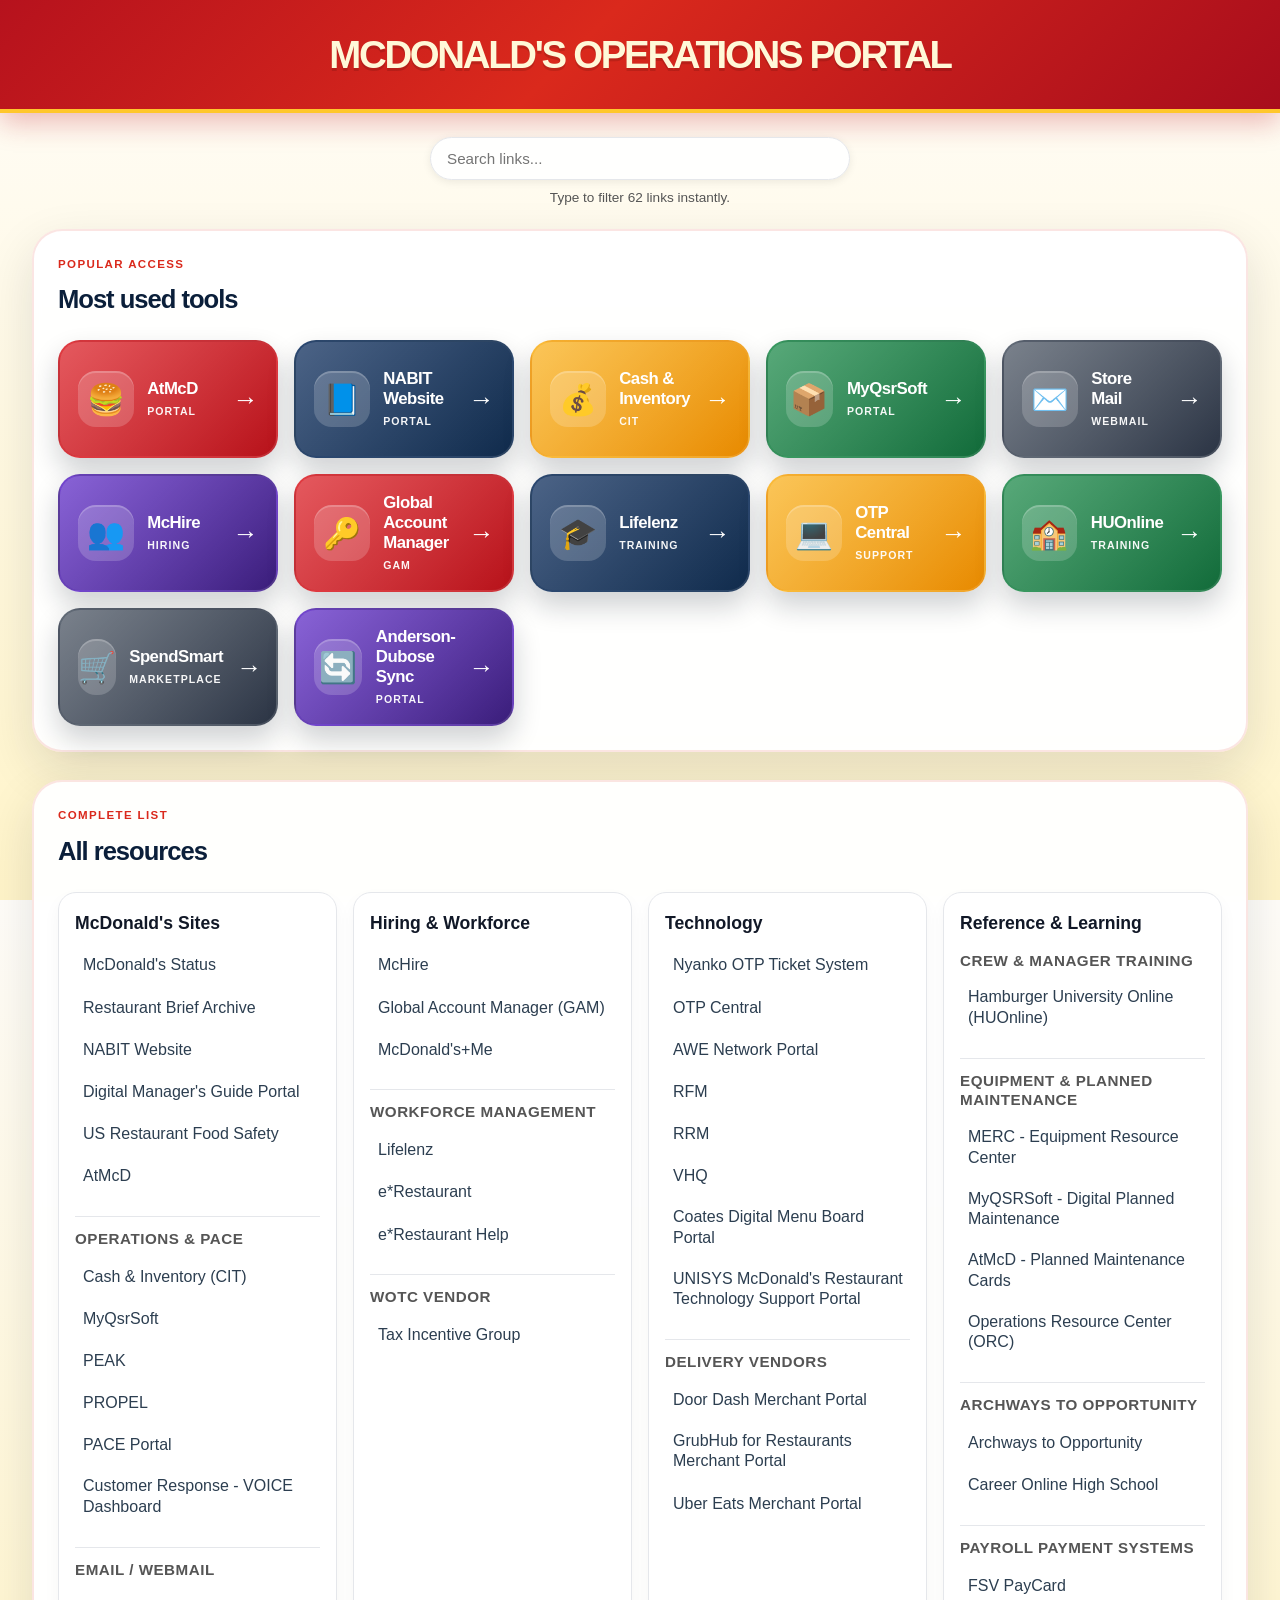
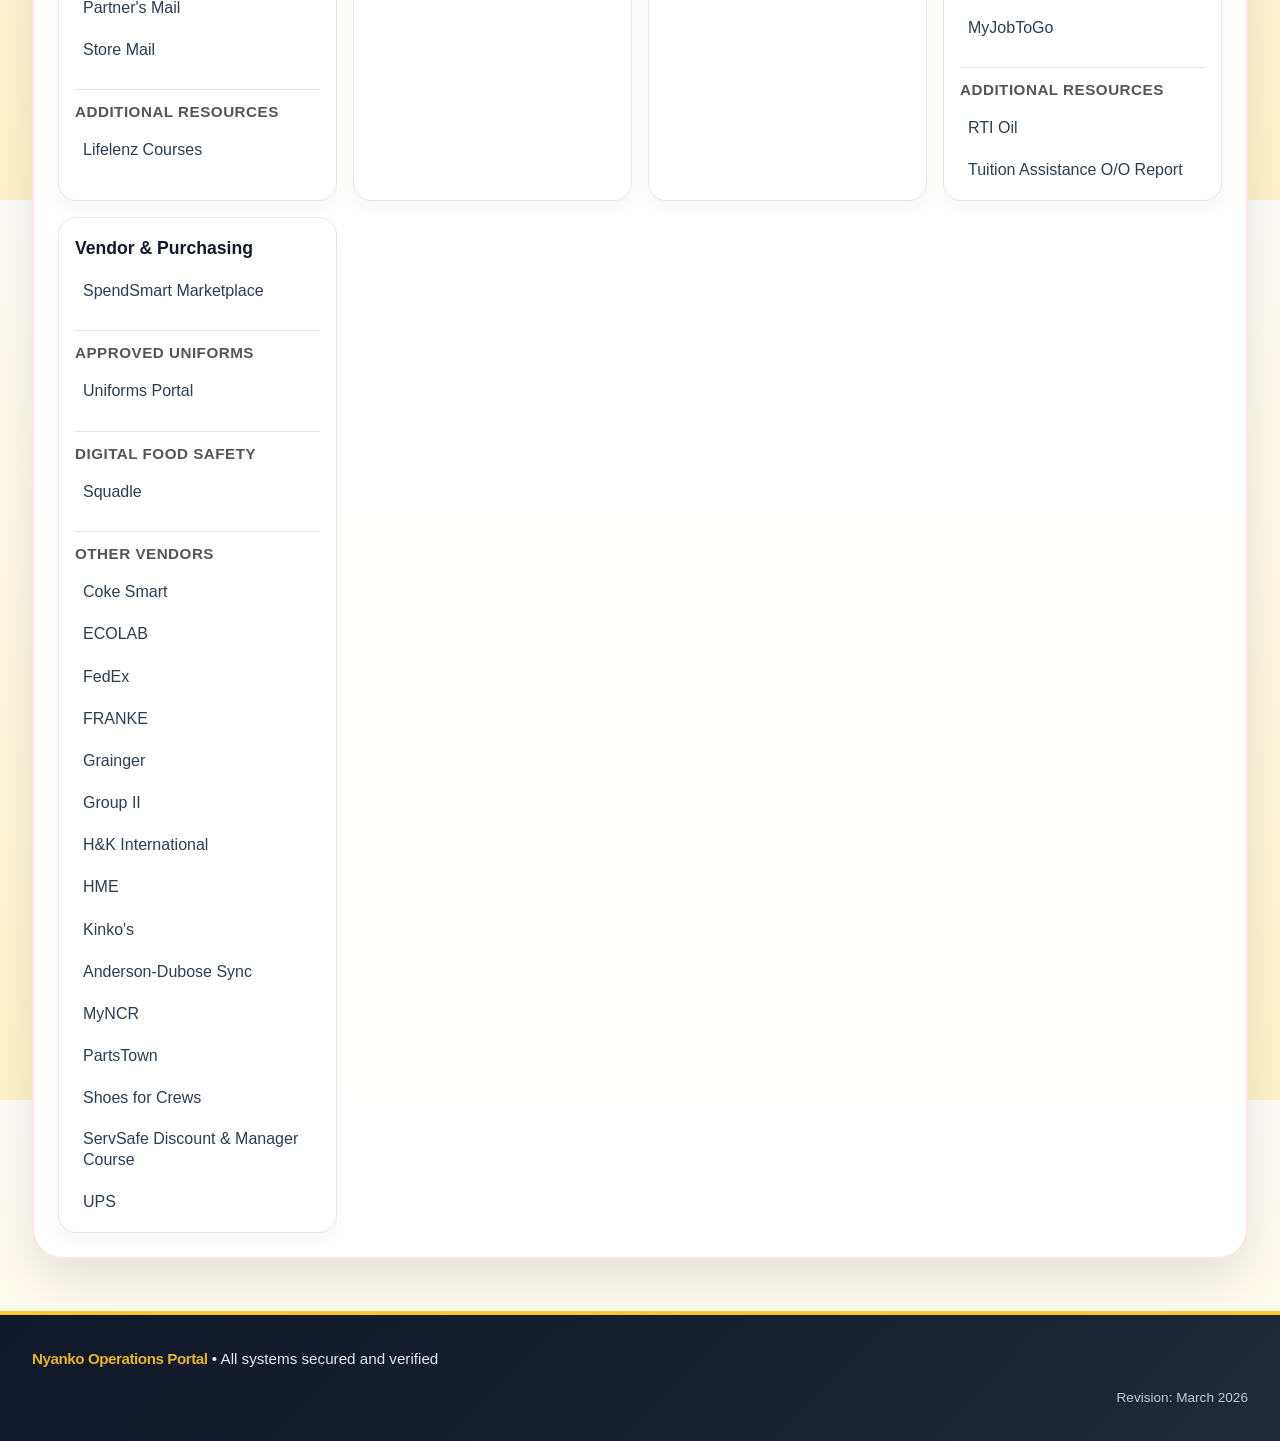
==== index.html @ 640a000f "Update index.html" ====
<!DOCTYPE html>
<html lang="en">
<head>
	<meta charset="UTF-8">
	<meta name="viewport" content="width=device-width, initial-scale=1.0">
	<title>Nyanko Operations Portal</title>
	<style>
		* {
			margin: 0;
			padding: 0;
			box-sizing: border-box;
		}

		:root {
			--mcd-red: #DA291C;
			--mcd-red-deep: #B6121D;
			--mcd-gold: #FFC72C;
			--mcd-gold-deep: #F9A602;
			--mcd-dark: #1F1F1F;
			--mcd-navy: #0B1F3A;
			--text-dark: #111827;
			--text-light: #FFFFFF;
			--bg-light: #F7F7F5;
			--border-light: #E5E7EB;
			--success: #1E7E34;
		}

		html, body {
			height: 100%;
		}

		body {
			font-family: -apple-system, BlinkMacSystemFont, 'Segoe UI', 'Helvetica Neue', sans-serif;
			background: linear-gradient(180deg, #fffdf9 0%, #fff4c9 100%);
			color: var(--text-dark);
			line-height: 1.6;
			display: flex;
			flex-direction: column;
		}

		/* Header */
		header {
			background: linear-gradient(135deg, var(--mcd-red-deep) 0%, var(--mcd-red) 45%, #a80d1c 100%);
			color: var(--text-light);
			padding: 1.5rem 2rem;
			box-shadow: 0 10px 26px rgba(186, 18, 29, 0.28);
			border-bottom: 4px solid var(--mcd-gold);
		}

		header .container {
			max-width: 1400px;
			margin: 0 auto;
			display: flex;
			justify-content: center;
			align-items: center;
			gap: 1.5rem;
		}

		header .logo {
			font-size: clamp(2rem, 3vw, 3rem);
			font-weight: 900;
			letter-spacing: -0.06em;
			text-align: center;
			text-transform: uppercase;
			color: #fff8d8;
			text-shadow: 0 3px 0 rgba(0,0,0,0.12);
		}

		header .subtitle {
			font-size: 0.95rem;
			opacity: 0.95;
			font-weight: 400;
		}

		header .spacer {
			display: none;
		}

		header .badge {
			display: none;
		}

		/* Main Content */
		main {
			flex: 1;
			padding: 1.5rem 2rem;
		}

		.container {
			max-width: 1400px;
			margin: 0 auto;
		}

		.page-title {
			font-size: 2rem;
			font-weight: 700;
			margin-bottom: 0.5rem;
			color: var(--mcd-dark);
		}

		.page-subtitle {
			font-size: 1.05rem;
			color: #666;
			margin-bottom: 1.5rem;
		}

		.search-toolbar {
			display: flex;
			justify-content: center;
			margin-bottom: 1.25rem;
		}

		.search-box {
			width: min(100%, 420px);
		}

		.search-box input {
			width: 100%;
			padding: 0.75rem 1rem;
			border: 1px solid var(--border-light);
			border-radius: 999px;
			font-size: 0.95rem;
			background: rgba(255, 255, 255, 0.96);
			box-shadow: 0 2px 8px rgba(0, 0, 0, 0.08);
		}

		.search-box input:focus-visible {
			outline: 3px solid var(--mcd-red);
			outline-offset: 2px;
		}

		.search-hint {
			font-size: 0.85rem;
			color: #555;
			text-align: center;
			margin-top: 0.4rem;
			min-height: 1.2rem;
		}

		.search-highlight {
			background: #FCD34D;
			color: #1F1F1F;
			padding: 0 0.12em;
			border-radius: 4px;
		}

		.quick-links-panel,
		.resource-list-panel {
			background: rgba(255, 255, 255, 0.96);
			border: 2px solid rgba(218, 41, 28, 0.12);
			border-radius: 30px;
			box-shadow: 0 18px 50px rgba(17, 24, 39, 0.12);
			padding: 1.5rem;
			margin-bottom: 1.75rem;
			backdrop-filter: blur(4px);
		}

		.section-heading {
			display: flex;
			justify-content: space-between;
			align-items: end;
			gap: 1rem;
			margin-bottom: 1.25rem;
		}

		.eyebrow {
			margin: 0 0 0.4rem;
			font-size: 0.72rem;
			font-weight: 900;
			letter-spacing: 0.12em;
			text-transform: uppercase;
			color: var(--mcd-red);
		}

		.section-heading h2 {
			font-size: clamp(1.5rem, 2vw, 2rem);
			margin: 0;
			color: var(--mcd-navy);
			font-weight: 900;
			letter-spacing: -0.04em;
		}

		.quick-links-grid {
			display: grid;
			grid-template-columns: repeat(auto-fit, minmax(210px, 1fr));
			gap: 1rem;
		}

		.quick-link {
			display: flex;
			align-items: center;
			justify-content: space-between;
			gap: 0.85rem;
			min-height: 118px;
			padding: 1rem 1.1rem;
			border-radius: 22px;
			text-decoration: none;
			color: #fff;
			position: relative;
			overflow: hidden;
			box-shadow: 0 14px 28px rgba(15, 23, 42, 0.2);
			transition: transform 0.2s ease, box-shadow 0.2s ease, filter 0.2s ease;
			border: 2px solid rgba(255,255,255,0.12);
		}

		.quick-link::before {
			content: "";
			position: absolute;
			inset: 0;
			background: linear-gradient(135deg, rgba(255,255,255,0.26), rgba(255,255,255,0));
			pointer-events: none;
		}

		.quick-link:hover {
			transform: translateY(-5px) scale(1.01);
			box-shadow: 0 18px 36px rgba(15, 23, 42, 0.26);
			filter: saturate(1.08);
		}

		.quick-link .icon {
			display: inline-flex;
			align-items: center;
			justify-content: center;
			width: 56px;
			height: 56px;
			border-radius: 18px;
			background: rgba(255, 255, 255, 0.18);
			font-size: 1.9rem;
			position: relative;
			z-index: 1;
			box-shadow: inset 0 2px 0 rgba(255,255,255,0.2);
		}

		.quick-link .label {
			display: flex;
			flex-direction: column;
			gap: 0.2rem;
			position: relative;
			z-index: 1;
			flex: 1;
		}

		.quick-link .label strong {
			font-size: 1.05rem;
			line-height: 1.2;
			font-weight: 900;
			letter-spacing: -0.03em;
		}

		.quick-link .label span {
			font-size: 0.66rem;
			letter-spacing: 0.1em;
			text-transform: uppercase;
			opacity: 0.95;
			font-weight: 700;
		}

		.quick-link .arrow {
			position: relative;
			z-index: 1;
			font-size: 1.6rem;
			line-height: 1;
		}

		.quick-link-red { background: linear-gradient(135deg, #DB1F26 0%, #B7121A 100%); }
		.quick-link-gold { background: linear-gradient(135deg, #F9B11E 0%, #E88A00 100%); }
		.quick-link-navy { background: linear-gradient(135deg, #0D2D5C 0%, #102B4C 100%); }
		.quick-link-green { background: linear-gradient(135deg, #1D8A4A 0%, #126B3A 100%); }
		.quick-link-purple { background: linear-gradient(135deg, #5F2CC7 0%, #3A1D7A 100%); }
		.quick-link-slate { background: linear-gradient(135deg, #4B5563 0%, #2B3444 100%); }

		.resource-groups {
			display: grid;
			grid-template-columns: repeat(auto-fit, minmax(260px, 1fr));
			gap: 1rem;
		}

		.resource-group {
			background: #FFFFFF;
			border: 1px solid var(--border-light);
			border-radius: 18px;
			padding: 1rem;
			box-shadow: 0 8px 18px rgba(15, 23, 42, 0.04);
		}

		.resource-group.is-hidden,
		.link-list li.is-hidden {
			display: none;
		}

		.resource-group h3 {
			margin: 0 0 0.85rem;
			font-size: 1.1rem;
			color: #111827;
		}

		.link-list {
			list-style: none;
			display: flex;
			flex-direction: column;
			gap: 0.45rem;
		}

		.link-list li {
			line-height: 1.4;
		}

		.link-category {
			font-weight: 700;
			font-size: 0.78rem;
			letter-spacing: 0.08em;
			text-transform: uppercase;
			color: #6B7280;
			padding-top: 0.5rem;
			margin-top: 0.5rem;
			border-top: 1px solid #E5E7EB;
		}

		.link-list a {
			color: #1F2937;
			text-decoration: none;
			font-weight: 500;
			display: inline-flex;
			align-items: center;
			gap: 0.5rem;
			padding: 0.2rem 0;
			transition: color 0.2s ease;
		}

		.link-list a:hover {
			color: #DA291C;
		}

		.link-list a:visited {
			color: #7C3AED;
		}

		.link-list a:focus-visible {
			outline: 3px solid var(--mcd-red);
			outline-offset: 2px;
			border-radius: 4px;
		}

		/* Cards Grid */
		.cards-grid {
			display: grid;
			grid-template-columns: repeat(auto-fit, minmax(260px, 1fr));
			gap: 1.5rem;
			margin-bottom: 1rem;
		}

		.card {
			background: var(--text-light);
			border-radius: 12px;
			overflow: hidden;
			box-shadow: 0 2px 8px rgba(0, 0, 0, 0.08);
			transition: all 0.3s ease;
			border-left: 5px solid var(--mcd-gold);
		}

		.card.is-hidden,
		.link-list li.is-hidden {
			display: none;
		}

		.card:hover {
			box-shadow: 0 8px 24px rgba(0, 0, 0, 0.12);
			transform: translateY(-4px);
		}

		.card.card-primary {
			border-left-color: var(--mcd-red);
		}

		.card.card-success {
			border-left-color: var(--success);
		}

		.card-header {
			background: linear-gradient(135deg, #34495E 0%, #2C3E50 100%);
			color: var(--text-light);
			padding: 1.25rem;
			font-size: 1.25rem;
			font-weight: 700;
			display: flex;
			align-items: center;
			gap: 0.75rem;
			box-shadow: 0 2px 8px rgba(0, 0, 0, 0.1);
		}

		.card-header.header-gold {
			background: linear-gradient(135deg, #34495E 0%, #2C3E50 100%);
			color: var(--text-light);
		}

		.card-header.header-success {
			background: linear-gradient(135deg, #34495E 0%, #2C3E50 100%);
			color: var(--text-light);
		}

		.card-icon {
			display: none;
		}

		.card-body {
			padding: 1rem;
		}

		.link-list {
			list-style: none;
		}

		.link-list li {
			margin-bottom: 0.4rem;
			line-height: 1.3;
		}

		.link-list li:last-child {
			margin-bottom: 0;
		}

		.link-category {
			font-weight: 600;
			color: #555555;
			font-size: 0.95rem;
			margin: 0.75rem 0 0.4rem 0;
			padding-top: 0.75rem;
			border-top: 1px solid var(--border-light);
			text-transform: uppercase;
			letter-spacing: 0.5px;
		}

		.link-category:first-child {
			margin-top: 0;
			padding-top: 0;
			border-top: none;
		}

		.link-list a {
			color: #2C3E50;
			text-decoration: none;
			font-weight: 500;
			display: inline-flex;
			align-items: center;
			gap: 0.5rem;
			transition: all 0.2s ease;
		}

		.link-list a:hover {
			color: #3498DB;
			text-decoration: underline;
		}

		.link-list a::before {
			content: '';
			font-weight: 700;
			opacity: 0;
			transition: opacity 0.2s ease;
		}

		.link-list a:hover::before {
			opacity: 1;
		}

		.link-list a:visited {
			color: #7B3FF2;
		}

		.link-list a:focus-visible {
			outline: 3px solid var(--mcd-red);
			outline-offset: 2px;
			border-radius: 4px;
		}

		.featured-link {
			display: inline-block;
			background: transparent;
			color: #2C3E50;
			padding: 0.75rem 1.25rem;
			border-radius: 6px;
			text-decoration: none;
			font-weight: 600;
			font-size: 0.95rem;
			margin-bottom: 1rem;
			transition: all 0.2s ease;
			box-shadow: none;
		}

		.featured-link:hover {
			background: transparent;
			color: #3498DB;
			transform: none;
			box-shadow: none;
		}

		.featured-link:focus-visible {
			outline: 3px solid var(--mcd-gold);
			outline-offset: 2px;
		}

		/* Footer */
		footer {
			background: linear-gradient(135deg, #0F172A 0%, #1F2937 100%);
			color: var(--text-light);
			padding: 2rem;
			margin-top: auto;
			border-top: 4px solid var(--mcd-gold);
		}

		footer .container {
			display: flex;
			flex-direction: column;
			gap: 1rem;
		}

		footer p {
			font-size: 0.95rem;
			opacity: 0.9;
			margin: 0;
		}

		footer .footer-brand {
			font-weight: 900;
			color: var(--mcd-gold);
			letter-spacing: -0.03em;
		}

		footer .footer-info {
			display: flex;
			justify-content: space-between;
			align-items: flex-end;
			gap: 2rem;
		}

		footer .revision-info {
			font-size: 0.85rem;
			opacity: 0.75;
			text-align: right;
		}

		/* Responsive */
		@media (max-width: 768px) {
			header .container {
				flex-direction: column;
				text-align: center;
				gap: 0.75rem;
			}

			header .spacer {
				display: none;
			}

			main {
				padding: 1.5rem 1rem;
			}

			.page-title {
				font-size: 1.5rem;
			}

			.cards-grid {
				grid-template-columns: 1fr;
				gap: 1.5rem;
			}

			footer .footer-info {
				flex-direction: column;
				align-items: center;
				text-align: center;
			}

			footer .revision-info {
				text-align: center;
			}
		}

		/* Accessibility */
		@media (prefers-reduced-motion: reduce) {
			* {
				animation-duration: 0.01ms !important;
				animation-iteration-count: 1 !important;
				transition-duration: 0.01ms !important;
			}
		}
	</style>
</head>

<body>
	<header>
		<div class="container">
			<div class="logo">McDonald's Operations Portal</div>
		</div>
	</header>

	<main>
		<div class="container">
			<div class="search-toolbar">
				<div class="search-box">
					<input type="search" id="linkSearch" placeholder="Search links..." aria-label="Search portal links" autocomplete="off">
					<div id="searchHint" class="search-hint">Type to filter the links below.</div>
				</div>
			</div>
			<section class="quick-links-panel" aria-labelledby="quick-links-title">
				<div class="section-heading">
					<div>
						<p class="eyebrow">Popular access</p>
						<h2 id="quick-links-title">Most used tools</h2>
					</div>
				</div>
				<div class="quick-links-grid">
					<a class="quick-link quick-link-red" href="https://www.atmcd.com/" target="_blank" rel="noopener noreferrer">
						<span class="icon">🍔</span>
						<span class="label"><strong>AtMcD</strong><span>Portal</span></span>
						<span class="arrow">→</span>
					</a>
					<a class="quick-link quick-link-navy" href="https://www.atmcd.com/sites/us/operations/SitePage/167814/nabit-usa" target="_blank" rel="noopener noreferrer">
						<span class="icon">📘</span>
						<span class="label"><strong>NABIT Website</strong><span>Portal</span></span>
						<span class="arrow">→</span>
					</a>
					<a class="quick-link quick-link-gold" href="https://prod.ebos.qsrsoft.com/" target="_blank" rel="noopener noreferrer">
						<span class="icon">💰</span>
						<span class="label"><strong>Cash &amp; Inventory</strong><span>CIT</span></span>
						<span class="arrow">→</span>
					</a>
					<a class="quick-link quick-link-green" href="https://home.myqsrsoft.com/" target="_blank" rel="noopener noreferrer">
						<span class="icon">📦</span>
						<span class="label"><strong>MyQsrSoft</strong><span>Portal</span></span>
						<span class="arrow">→</span>
					</a>
					<a class="quick-link quick-link-slate" href="https://mymail.mcd.com/" target="_blank" rel="noopener noreferrer">
						<span class="icon">✉️</span>
						<span class="label"><strong>Store Mail</strong><span>Webmail</span></span>
						<span class="arrow">→</span>
					</a>
					<a class="quick-link quick-link-purple" href="https://mchire.com/signin" target="_blank" rel="noopener noreferrer">
						<span class="icon">👥</span>
						<span class="label"><strong>McHire</strong><span>Hiring</span></span>
						<span class="arrow">→</span>
					</a>
					<a class="quick-link quick-link-red" href="http://account.mcd.com/" target="_blank" rel="noopener noreferrer">
						<span class="icon">🔑</span>
						<span class="label"><strong>Global Account Manager</strong><span>GAM</span></span>
						<span class="arrow">→</span>
					</a>
					<a class="quick-link quick-link-navy" href="https://admin.lifelenz.com/" target="_blank" rel="noopener noreferrer">
						<span class="icon">🎓</span>
						<span class="label"><strong>Lifelenz</strong><span>Training</span></span>
						<span class="arrow">→</span>
					</a>
					<a class="quick-link quick-link-gold" href="https://otpcentral.mcd.com/" target="_blank" rel="noopener noreferrer">
						<span class="icon">💻</span>
						<span class="label"><strong>OTP Central</strong><span>Support</span></span>
						<span class="arrow">→</span>
					</a>
					<a class="quick-link quick-link-green" href="https://mcd.edcast.com/" target="_blank" rel="noopener noreferrer">
						<span class="icon">🏫</span>
						<span class="label"><strong>HUOnline</strong><span>Training</span></span>
						<span class="arrow">→</span>
					</a>
					<a class="quick-link quick-link-slate" href="https://www.buyerquest.net/spendsmart" target="_blank" rel="noopener noreferrer">
						<span class="icon">🛒</span>
						<span class="label"><strong>SpendSmart</strong><span>Marketplace</span></span>
						<span class="arrow">→</span>
					</a>
					<a class="quick-link quick-link-purple" href="https://martinbrower.my.site.com/Sync" target="_blank" rel="noopener noreferrer">
						<span class="icon">🔄</span>
						<span class="label"><strong>Anderson-Dubose Sync</strong><span>Portal</span></span>
						<span class="arrow">→</span>
					</a>
				</div>
			</section>

			<section class="resource-list-panel" aria-labelledby="all-links-title">
				<div class="section-heading">
					<div>
						<p class="eyebrow">Complete list</p>
						<h2 id="all-links-title">All resources</h2>
					</div>
				</div>
				<div class="resource-groups">
					<div class="resource-group">
						<h3>McDonald's Sites</h3>
						<ul class="link-list">
							<li><a href="https://status.mcd.com/" target="_blank" rel="noopener noreferrer">McDonald's Status</a></li>
							<li><a href="https://www.atmcd.com/sites/us/operations/SitePage/786095/restaurant-brief-archive" target="_blank" rel="noopener noreferrer">Restaurant Brief Archive</a></li>
							<li><a href="https://www.atmcd.com/sites/us/operations/SitePage/167814/nabit-usa" target="_blank" rel="noopener noreferrer">NABIT Website</a></li>
							<li><a href="https://www.atmcd.com/sites/u-s/itd-nabit/SitePageModern/2948507/digital-manager-s-guide-portal-dmg" target="_blank" rel="noopener noreferrer">Digital Manager's Guide Portal</a></li>
							<li><a href="https://www.atmcd.com/sites/us/supplychain/SitePage/166539/us-restaurant-food-safety" target="_blank" rel="noopener noreferrer">US Restaurant Food Safety</a></li>
							<li><a href="https://www.atmcd.com/" target="_blank" rel="noopener noreferrer">AtMcD</a></li>
							<li class="link-category">Operations &amp; PACE</li>
							<li><a href="https://prod.ebos.qsrsoft.com/" target="_blank" rel="noopener noreferrer">Cash &amp; Inventory (CIT)</a></li>
							<li><a href="https://home.myqsrsoft.com/" target="_blank" rel="noopener noreferrer">MyQsrSoft</a></li>
							<li><a href="https://peak.mcd.com/App" target="_blank" rel="noopener noreferrer">PEAK</a></li>
							<li><a href="https://propel.mcd.com/" target="_blank" rel="noopener noreferrer">PROPEL</a></li>
							<li><a href="https://pace.mcd.com/" target="_blank" rel="noopener noreferrer">PACE Portal</a></li>
							<li><a href="http://voicereporting.mcd.com/" target="_blank" rel="noopener noreferrer">Customer Response - VOICE Dashboard</a></li>
							<li class="link-category">Email / Webmail</li>
							<li><a href="https://mymail.mcd.com/" target="_blank" rel="noopener noreferrer">Partner's Mail</a></li>
							<li><a href="https://mymail.mcd.com/" target="_blank" rel="noopener noreferrer">Store Mail</a></li>
							<li class="link-category">Additional Resources</li>
							<li><a href="https://mcdonalds.courses.lifelenz.com/" target="_blank" rel="noopener noreferrer">Lifelenz Courses</a></li>
						</ul>
					</div>

					<div class="resource-group">
						<h3>Hiring &amp; Workforce</h3>
						<ul class="link-list">
							<li><a href="https://mchire.com/signin" target="_blank" rel="noopener noreferrer">McHire</a></li>
							<li><a href="http://account.mcd.com/" target="_blank" rel="noopener noreferrer">Global Account Manager (GAM)</a></li>
							<li><a href="https://mcdonaldsandme.mcd.com/" target="_blank" rel="noopener noreferrer">McDonald's+Me</a></li>
							<li class="link-category">Workforce Management</li>
							<li><a href="https://admin.lifelenz.com/" target="_blank" rel="noopener noreferrer">Lifelenz</a></li>
							<li><a href="https://www.mcdaltametrics.com/" target="_blank" rel="noopener noreferrer">e*Restaurant</a></li>
							<li><a href="https://hlp.mcdaltametrics.com/" target="_blank" rel="noopener noreferrer">e*Restaurant Help</a></li>
							<li class="link-category">WOTC Vendor</li>
							<li><a href="https://taxincentivegroup.com" target="_blank" rel="noopener noreferrer">Tax Incentive Group</a></li>
						</ul>
					</div>

					<div class="resource-group">
						<h3>Technology</h3>
						<ul class="link-list">
							<li><a href="https://form.jotform.com/233385078952163" target="_blank" rel="noopener noreferrer">Nyanko OTP Ticket System</a></li>
							<li><a href="https://otpcentral.mcd.com/" target="_blank" rel="noopener noreferrer">OTP Central</a></li>
							<li><a href="https://network.mcd.com/" target="_blank" rel="noopener noreferrer">AWE Network Portal</a></li>
							<li><a href="https://rfm.mcd.com/" target="_blank" rel="noopener noreferrer">RFM</a></li>
							<li><a href="https://rrm.mcd.com/" target="_blank" rel="noopener noreferrer">RRM</a></li>
							<li><a href="https://vhqmcdgui.verifone.com/" target="_blank" rel="noopener noreferrer">VHQ</a></li>
							<li><a href="https://us-mcd.switchboardcms.com/ui/cc-ui/#/login-select" target="_blank" rel="noopener noreferrer">Coates Digital Menu Board Portal</a></li>
							<li><a href="https://mcdonalds.service-now.com/blsp" target="_blank" rel="noopener noreferrer">UNISYS McDonald's Restaurant Technology Support Portal</a></li>
							<li class="link-category">Delivery Vendors</li>
							<li><a href="https://merchant-portal.doordash.com/" target="_blank" rel="noopener noreferrer">Door Dash Merchant Portal</a></li>
							<li><a href="https://restaurant.grubhub.com/login" target="_blank" rel="noopener noreferrer">GrubHub for Restaurants Merchant Portal</a></li>
							<li><a href="http://auth.uber.com/login/" target="_blank" rel="noopener noreferrer">Uber Eats Merchant Portal</a></li>
						</ul>
					</div>

					<div class="resource-group">
						<h3>Reference &amp; Learning</h3>
						<ul class="link-list">
							<li class="link-category">Crew &amp; Manager Training</li>
							<li><a href="https://mcd.edcast.com/" target="_blank" rel="noopener noreferrer">Hamburger University Online (HUOnline)</a></li>
							<li class="link-category">Equipment &amp; Planned Maintenance</li>
							<li><a href="https://merc.partstown.com/" target="_blank" rel="noopener noreferrer">MERC - Equipment Resource Center</a></li>
							<li><a href="https://v3.myqsrsoft.com/equipment/maintenance" target="_blank" rel="noopener noreferrer">MyQSRSoft - Digital Planned Maintenance</a></li>
							<li><a href="https://www.atmcd.com/sites/us/supplychain/SitePage/447291/pm-cards" target="_blank" rel="noopener noreferrer">AtMcD - Planned Maintenance Cards</a></li>
							<li><a href="https://www.atmcd.com/sites/us/operations/SitePage/459315/operations-resource-center-orc" target="_blank" rel="noopener noreferrer">Operations Resource Center (ORC)</a></li>
							<li class="link-category">Archways to Opportunity</li>
							<li><a href="http://www.archwaystoopportunity.com/" target="_blank" rel="noopener noreferrer">Archways to Opportunity</a></li>
							<li><a href="http://www.ed2go.com/mcdonalds" target="_blank" rel="noopener noreferrer">Career Online High School</a></li>
							<li class="link-category">Payroll Payment Systems</li>
							<li><a href="https://portal.clientaccesssite.com/web/fsv_connect/login" target="_blank" rel="noopener noreferrer">FSV PayCard</a></li>
							<li><a href="https://www.myjobtogo.com/" target="_blank" rel="noopener noreferrer">MyJobToGo</a></li>
							<li class="link-category">Additional Resources</li>
							<li><a href="http://www.rtitom.com/" target="_blank" rel="noopener noreferrer">RTI Oil</a></li>
							<li><a href="https://aim.applyists.net/" target="_blank" rel="noopener noreferrer">Tuition Assistance O/O Report</a></li>
						</ul>
					</div>

					<div class="resource-group">
						<h3>Vendor &amp; Purchasing</h3>
						<ul class="link-list">
							<li><a href="https://www.buyerquest.net/spendsmart" target="_blank" rel="noopener noreferrer">SpendSmart Marketplace</a></li>
							<li class="link-category">Approved Uniforms</li>
							<li><a href="https://us-uniforms.mcdonalds.com/" target="_blank" rel="noopener noreferrer">Uniforms Portal</a></li>
							<li class="link-category">Digital Food Safety</li>
							<li><a href="http://www.squadle.com/" target="_blank" rel="noopener noreferrer">Squadle</a></li>
							<li class="link-category">Other Vendors</li>
							<li><a href="http://www.cokesmart.com/" target="_blank" rel="noopener noreferrer">Coke Smart</a></li>
							<li><a href="https://customer.ecolab.com/" target="_blank" rel="noopener noreferrer">ECOLAB</a></li>
							<li><a href="https://www.fedex.com/" target="_blank" rel="noopener noreferrer">FedEx</a></li>
							<li><a href="https://ws.frankefs.com/shop/" target="_blank" rel="noopener noreferrer">FRANKE</a></li>
							<li><a href="http://www.grainger.com/" target="_blank" rel="noopener noreferrer">Grainger</a></li>
							<li><a href="http://www.smilemakersonline.com/" target="_blank" rel="noopener noreferrer">Group II</a></li>
							<li><a href="http://www.hkionline.com/" target="_blank" rel="noopener noreferrer">H&amp;K International</a></li>
							<li><a href="http://www.hme.com/" target="_blank" rel="noopener noreferrer">HME</a></li>
							<li><a href="https://docstore.fedex.com/mcdonalds" target="_blank" rel="noopener noreferrer">Kinko's</a></li>
							<li><a href="https://martinbrower.my.site.com/Sync" target="_blank" rel="noopener noreferrer">Anderson-Dubose Sync</a></li>
							<li><a href="https://myncrsso.ncr.com/" target="_blank" rel="noopener noreferrer">MyNCR</a></li>
							<li><a href="https://www.partstown.com/mcdonalds" target="_blank" rel="noopener noreferrer">PartsTown</a></li>
							<li><a href="http://www.shoesforcrews.com/" target="_blank" rel="noopener noreferrer">Shoes for Crews</a></li>
							<li><a href="https://portal.servsafe.com/ss/portals?portal=mcusa&token=@MCUSA1079403281998@" target="_blank" rel="noopener noreferrer">ServSafe Discount &amp; Manager Course</a></li>
							<li><a href="https://www.ups.com/" target="_blank" rel="noopener noreferrer">UPS</a></li>
						</ul>
					</div>
				</div>
			</section>
		</div>
	</main>

	<footer>
		<div class="container">
			<p><span class="footer-brand">Nyanko Operations Portal</span> • All systems secured and verified</p>
			<div class="footer-info">
				<div></div>
				<div class="revision-info">Revision: March 2026</div>
			</div>
		</div>
	</footer>

	<script>
		document.addEventListener('DOMContentLoaded', () => {
			const searchInput = document.getElementById('linkSearch');
			const searchHint = document.getElementById('searchHint');
			const groups = Array.from(document.querySelectorAll('.resource-group'));
			const totalLinks = document.querySelectorAll('.resource-group .link-list a').length;

			if (!searchInput || !searchHint || !groups.length) {
				return;
			}

			const escapeHtml = (value) => value
				.replace(/&/g, '&amp;')
				.replace(/</g, '&lt;')
				.replace(/>/g, '&gt;')
				.replace(/"/g, '&quot;')
				.replace(/'/g, '&#39;');

			const escapeRegExp = (value) => value.replace(/[.*+?^${}()|[\]\\]/g, '\\$&');

			const setHighlight = (link, query) => {
				if (!link) {
					return;
				}

				const originalText = link.dataset.originalText || link.textContent;
				link.dataset.originalText = originalText;

				if (!query) {
					link.innerHTML = escapeHtml(originalText);
					return;
				}

				const safeText = escapeHtml(originalText);
				const regex = new RegExp(`(${escapeRegExp(query)})`, 'ig');
				link.innerHTML = safeText.replace(regex, '<mark class="search-highlight">$1</mark>');
			};

			const updateResults = () => {
				const query = searchInput.value.trim().toLowerCase();
				let totalMatches = 0;

				groups.forEach((group) => {
					const items = Array.from(group.querySelectorAll('.link-list li'));
					let groupMatches = 0;

					items.forEach((item) => {
						const link = item.querySelector('a');
						if (!link) {
							item.classList.toggle('is-hidden', Boolean(query));
							return;
						}

						const text = link.textContent.toLowerCase();
						const isMatch = !query || text.includes(query);
						setHighlight(link, query);
						item.classList.toggle('is-hidden', !isMatch);
						if (isMatch) {
							groupMatches += 1;
						}
					});

					group.classList.toggle('is-hidden', Boolean(query) && groupMatches === 0);
					totalMatches += groupMatches;
				});

				if (!query) {
					searchHint.textContent = `Type to filter ${totalLinks} links instantly.`;
				} else if (totalMatches === 0) {
					searchHint.textContent = `No links found for “${searchInput.value.trim()}”.`;
				} else {
					searchHint.textContent = `${totalMatches} link${totalMatches === 1 ? '' : 's'} found.`;
				}
			};

			searchInput.addEventListener('input', updateResults);
			updateResults();
		});
	</script>
</body>

</html>
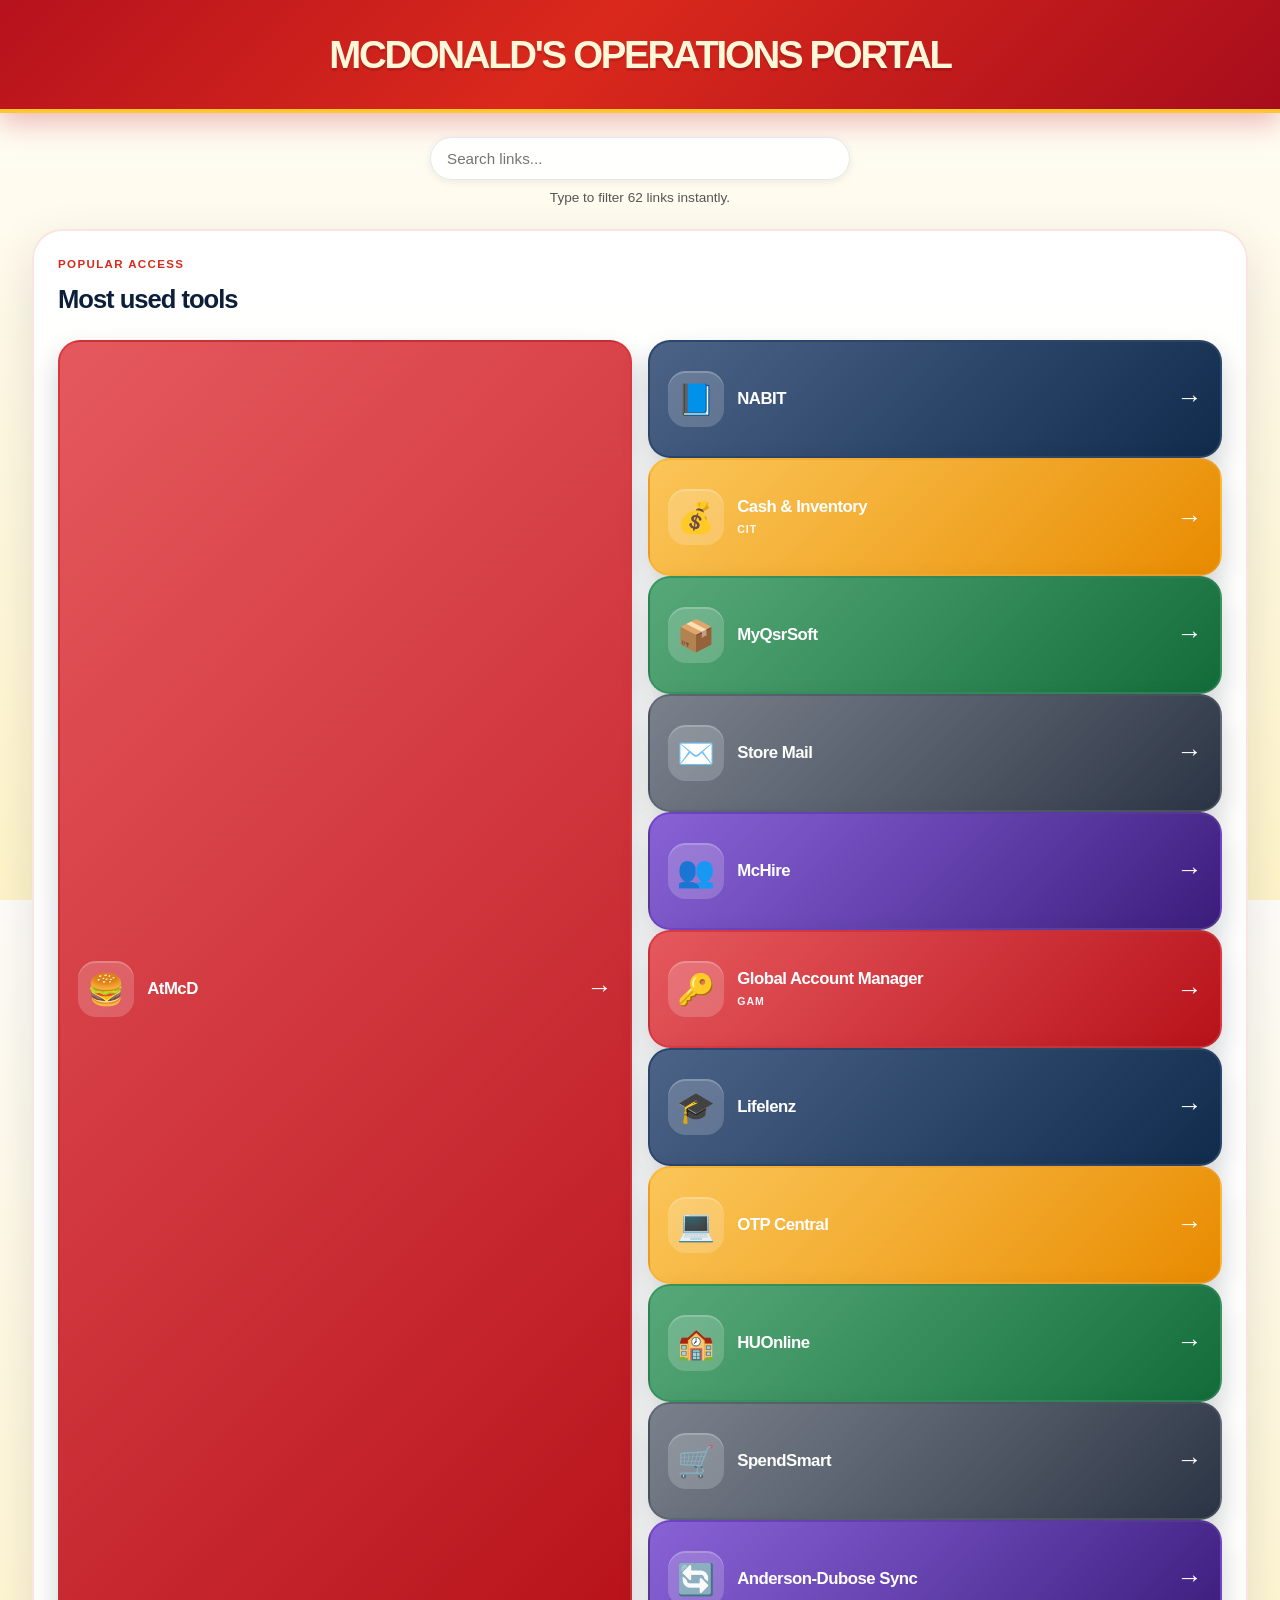
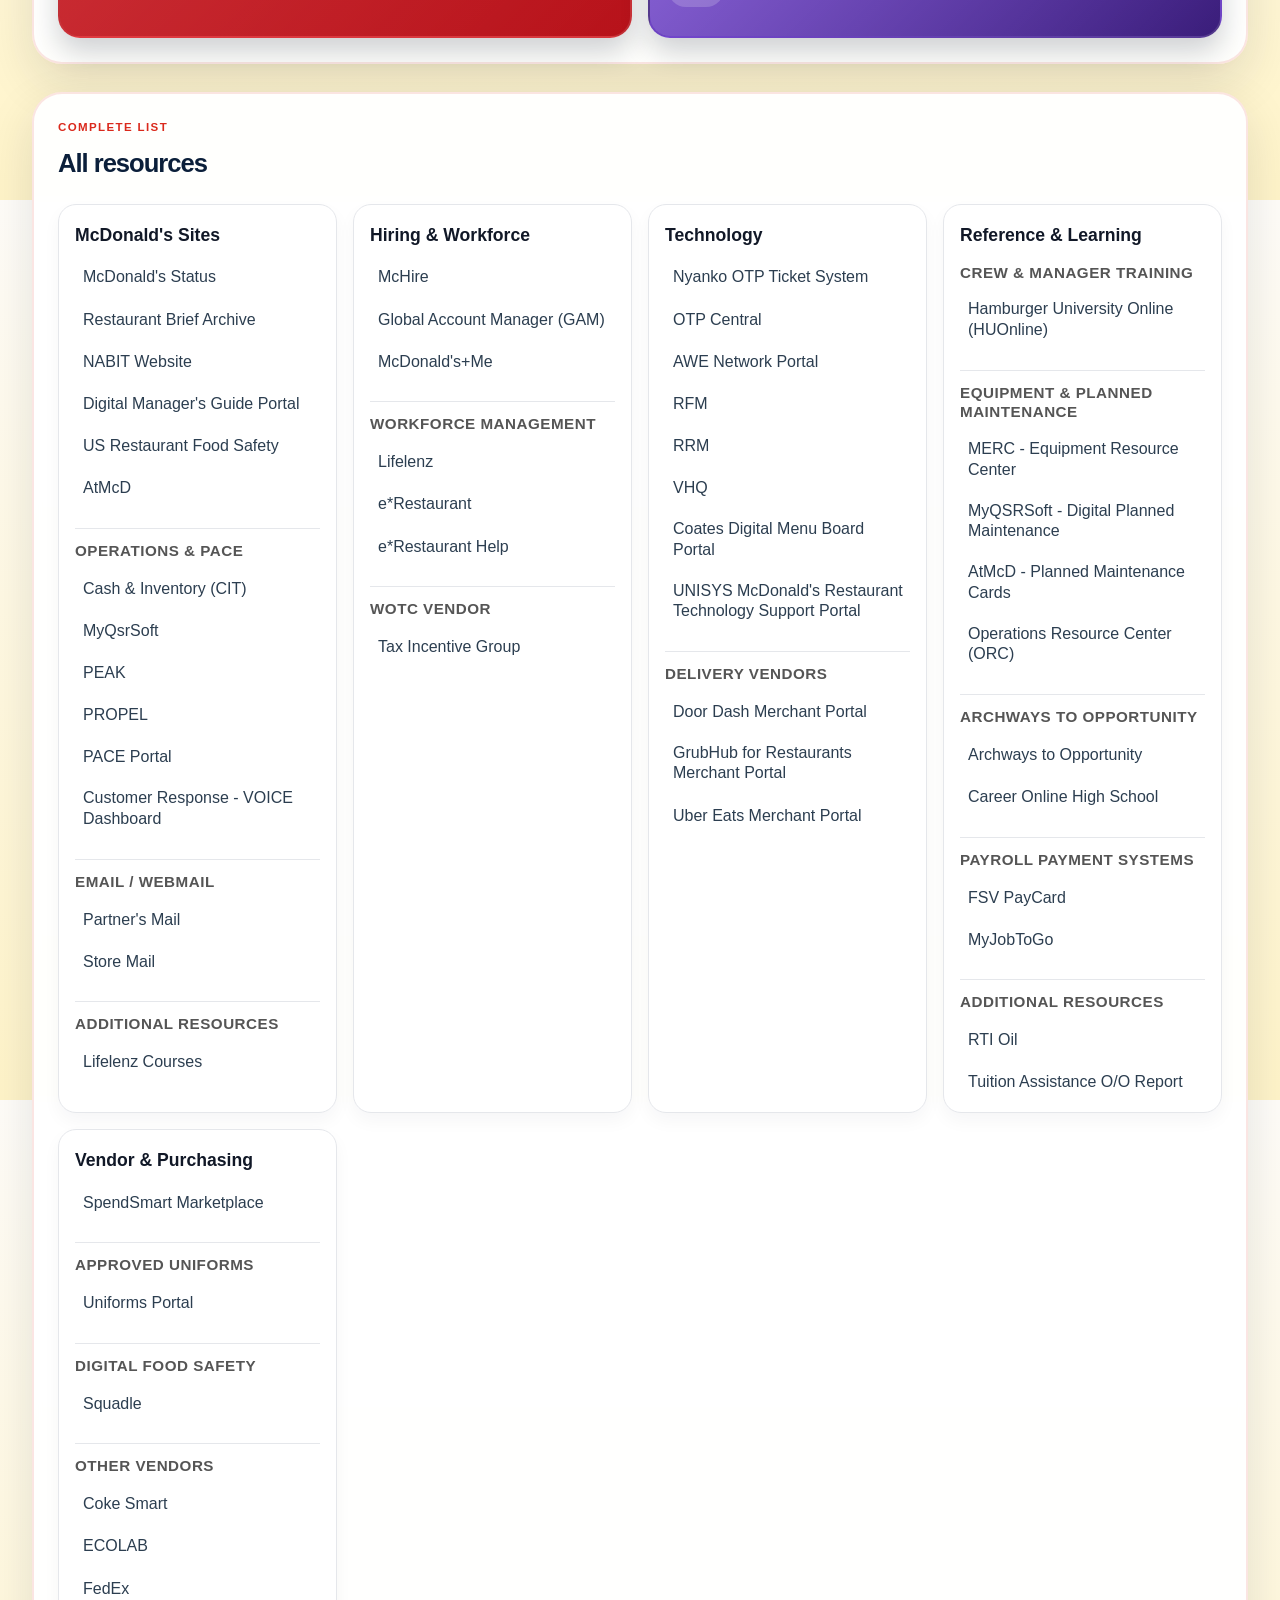
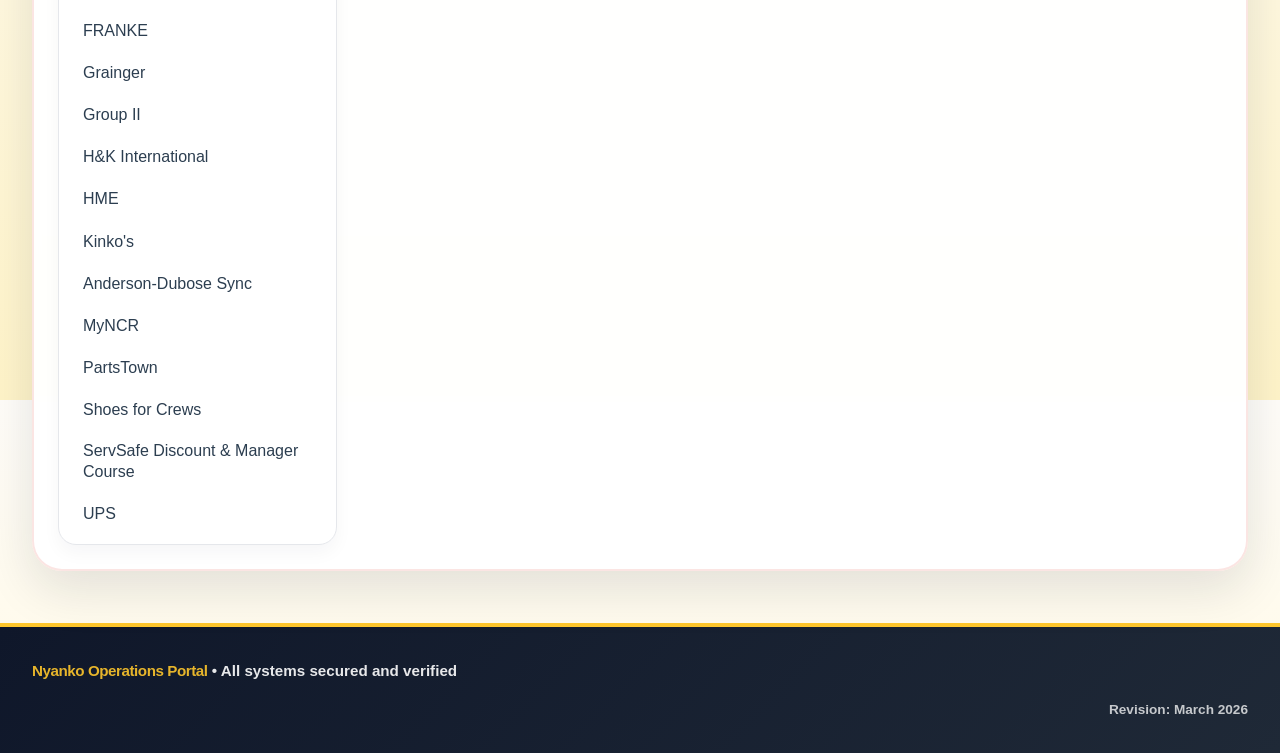
==== commit 04f31438: "Update index.html" ====
--- a/index.html
+++ b/index.html
@@ -610,12 +610,12 @@
 				<div class="quick-links-grid">
 					<a class="quick-link quick-link-red" href="https://www.atmcd.com/" target="_blank" rel="noopener noreferrer">
 						<span class="icon">🍔</span>
-						<span class="label"><strong>AtMcD</strong><span>Portal</span></span>
+						<span class="label"><strong>AtMcD</span></span>
 						<span class="arrow">→</span>
 					</a>
 					<a class="quick-link quick-link-navy" href="https://www.atmcd.com/sites/us/operations/SitePage/167814/nabit-usa" target="_blank" rel="noopener noreferrer">
 						<span class="icon">📘</span>
-						<span class="label"><strong>NABIT Website</strong><span>Portal</span></span>
+						<span class="label"><strong>NABIT</span></span>
 						<span class="arrow">→</span>
 					</a>
 					<a class="quick-link quick-link-gold" href="https://prod.ebos.qsrsoft.com/" target="_blank" rel="noopener noreferrer">
@@ -625,17 +625,17 @@
 					</a>
 					<a class="quick-link quick-link-green" href="https://home.myqsrsoft.com/" target="_blank" rel="noopener noreferrer">
 						<span class="icon">📦</span>
-						<span class="label"><strong>MyQsrSoft</strong><span>Portal</span></span>
+						<span class="label"><strong>MyQsrSoft</span></span>
 						<span class="arrow">→</span>
 					</a>
 					<a class="quick-link quick-link-slate" href="https://mymail.mcd.com/" target="_blank" rel="noopener noreferrer">
 						<span class="icon">✉️</span>
-						<span class="label"><strong>Store Mail</strong><span>Webmail</span></span>
+						<span class="label"><strong>Store Mail</span></span>
 						<span class="arrow">→</span>
 					</a>
 					<a class="quick-link quick-link-purple" href="https://mchire.com/signin" target="_blank" rel="noopener noreferrer">
 						<span class="icon">👥</span>
-						<span class="label"><strong>McHire</strong><span>Hiring</span></span>
+						<span class="label"><strong>McHire</span></span>
 						<span class="arrow">→</span>
 					</a>
 					<a class="quick-link quick-link-red" href="http://account.mcd.com/" target="_blank" rel="noopener noreferrer">
@@ -645,27 +645,27 @@
 					</a>
 					<a class="quick-link quick-link-navy" href="https://admin.lifelenz.com/" target="_blank" rel="noopener noreferrer">
 						<span class="icon">🎓</span>
-						<span class="label"><strong>Lifelenz</strong><span>Training</span></span>
+						<span class="label"><strong>Lifelenz</span></span>
 						<span class="arrow">→</span>
 					</a>
 					<a class="quick-link quick-link-gold" href="https://otpcentral.mcd.com/" target="_blank" rel="noopener noreferrer">
 						<span class="icon">💻</span>
-						<span class="label"><strong>OTP Central</strong><span>Support</span></span>
+						<span class="label"><strong>OTP Central</span></span>
 						<span class="arrow">→</span>
 					</a>
 					<a class="quick-link quick-link-green" href="https://mcd.edcast.com/" target="_blank" rel="noopener noreferrer">
 						<span class="icon">🏫</span>
-						<span class="label"><strong>HUOnline</strong><span>Training</span></span>
+						<span class="label"><strong>HUOnline</span></span>
 						<span class="arrow">→</span>
 					</a>
 					<a class="quick-link quick-link-slate" href="https://www.buyerquest.net/spendsmart" target="_blank" rel="noopener noreferrer">
 						<span class="icon">🛒</span>
-						<span class="label"><strong>SpendSmart</strong><span>Marketplace</span></span>
+						<span class="label"><strong>SpendSmart</span></span>
 						<span class="arrow">→</span>
 					</a>
 					<a class="quick-link quick-link-purple" href="https://martinbrower.my.site.com/Sync" target="_blank" rel="noopener noreferrer">
 						<span class="icon">🔄</span>
-						<span class="label"><strong>Anderson-Dubose Sync</strong><span>Portal</span></span>
+						<span class="label"><strong>Anderson-Dubose Sync</span></span>
 						<span class="arrow">→</span>
 					</a>
 				</div>
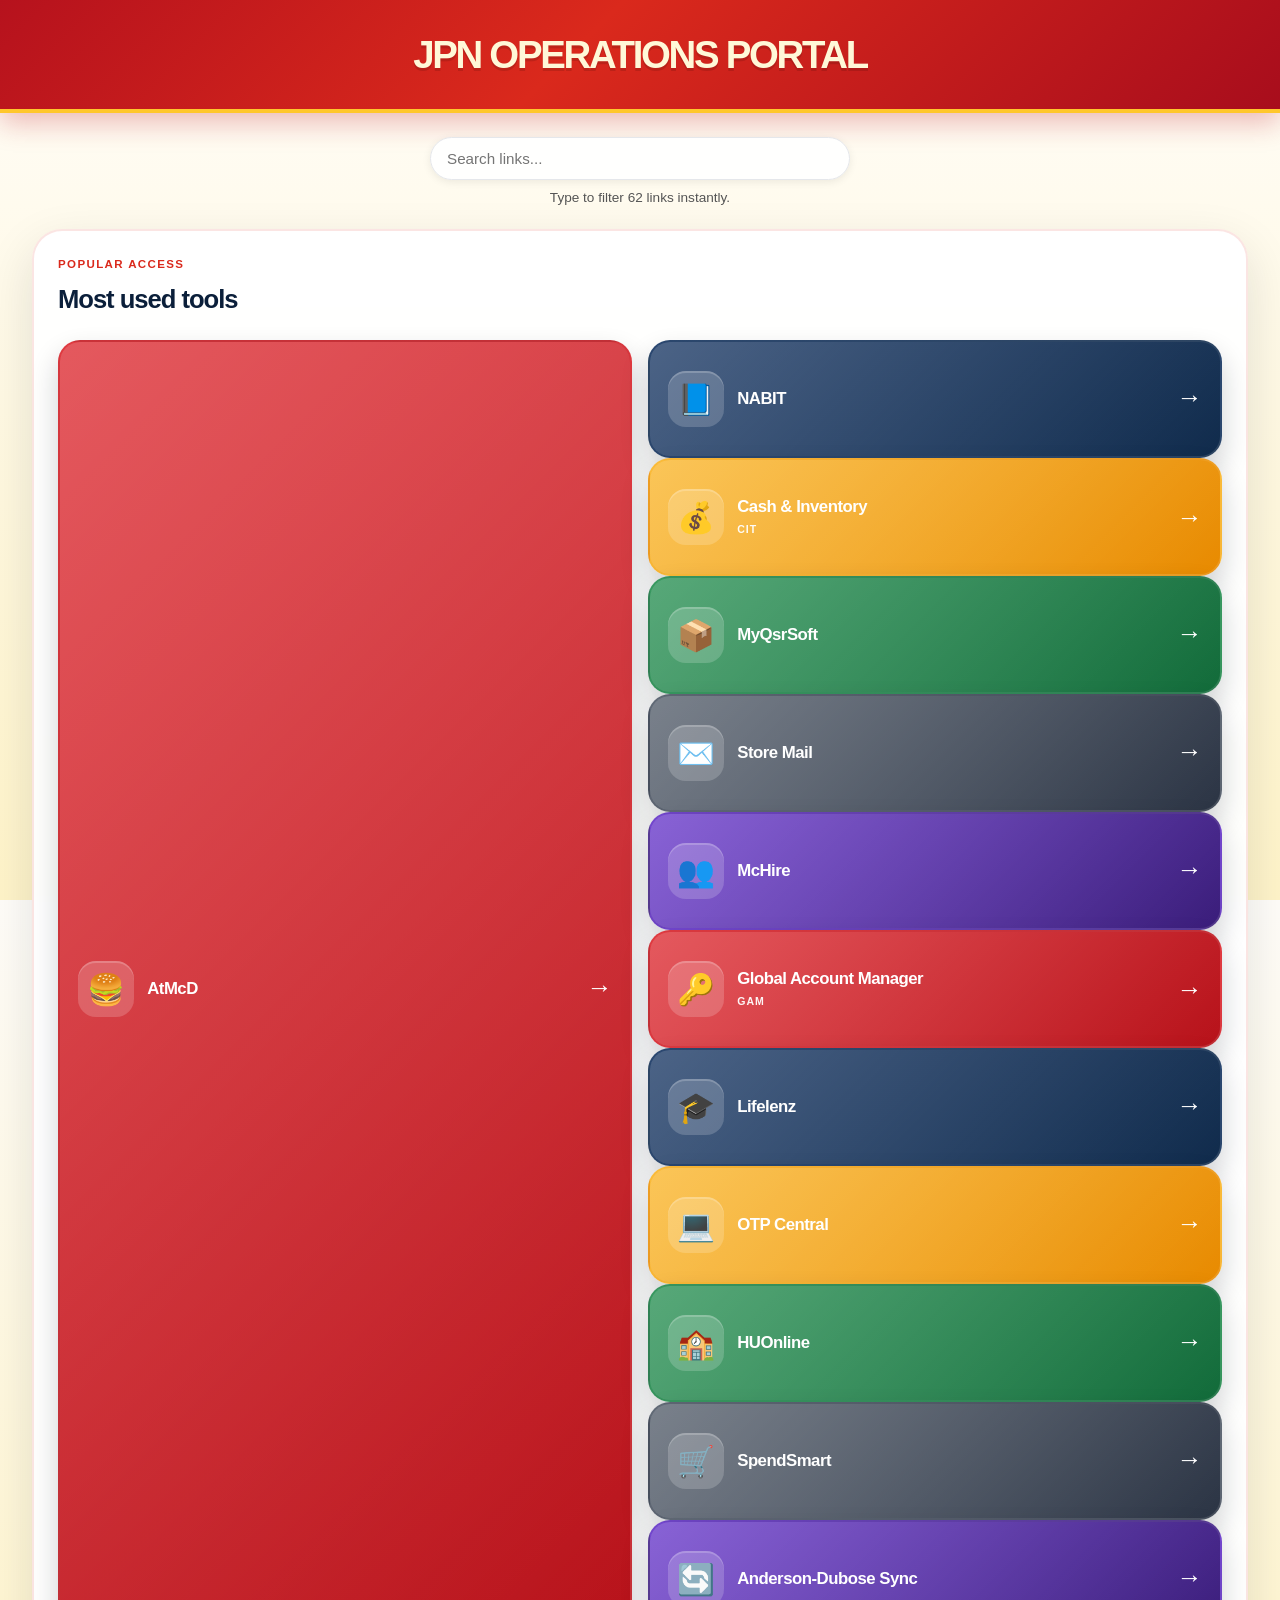
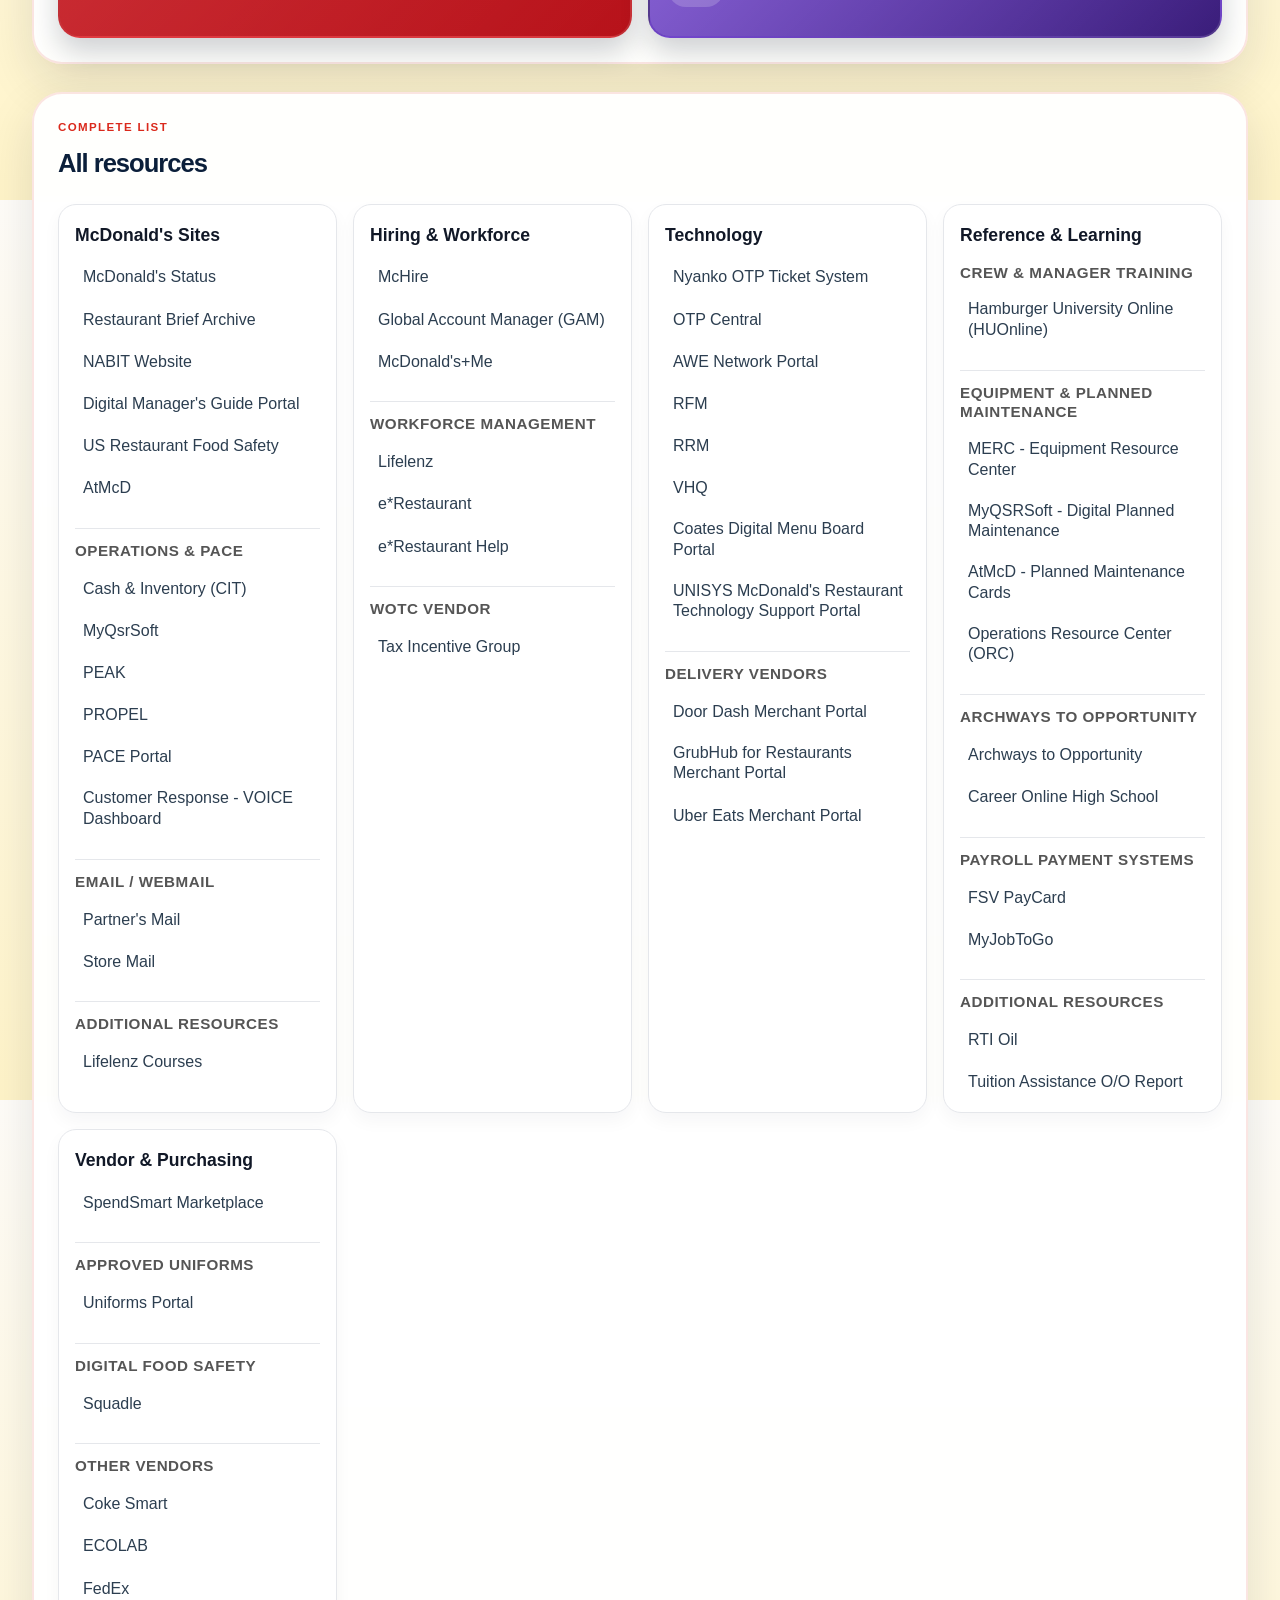
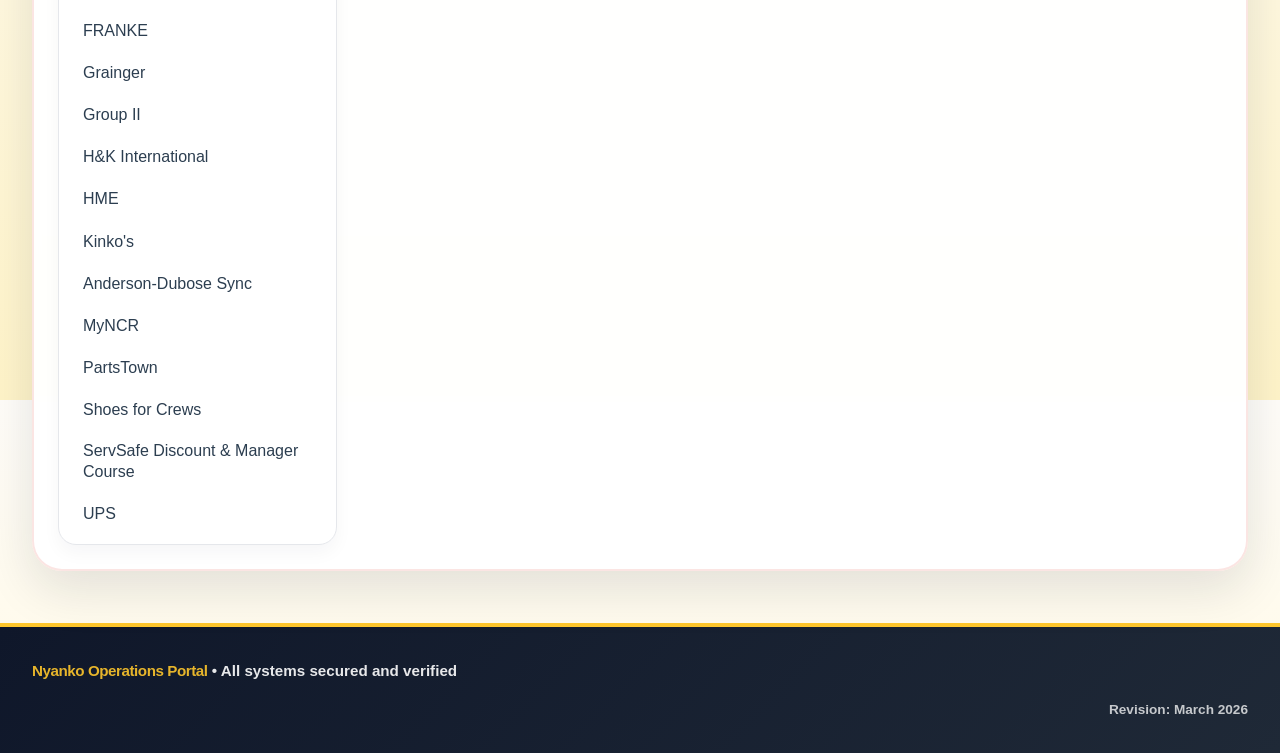
==== commit b515ef28: "Update index.html" ====
--- a/index.html
+++ b/index.html
@@ -588,7 +588,7 @@
 <body>
 	<header>
 		<div class="container">
-			<div class="logo">McDonald's Operations Portal</div>
+			<div class="logo">JPN Operations Portal</div>
 		</div>
 	</header>
 
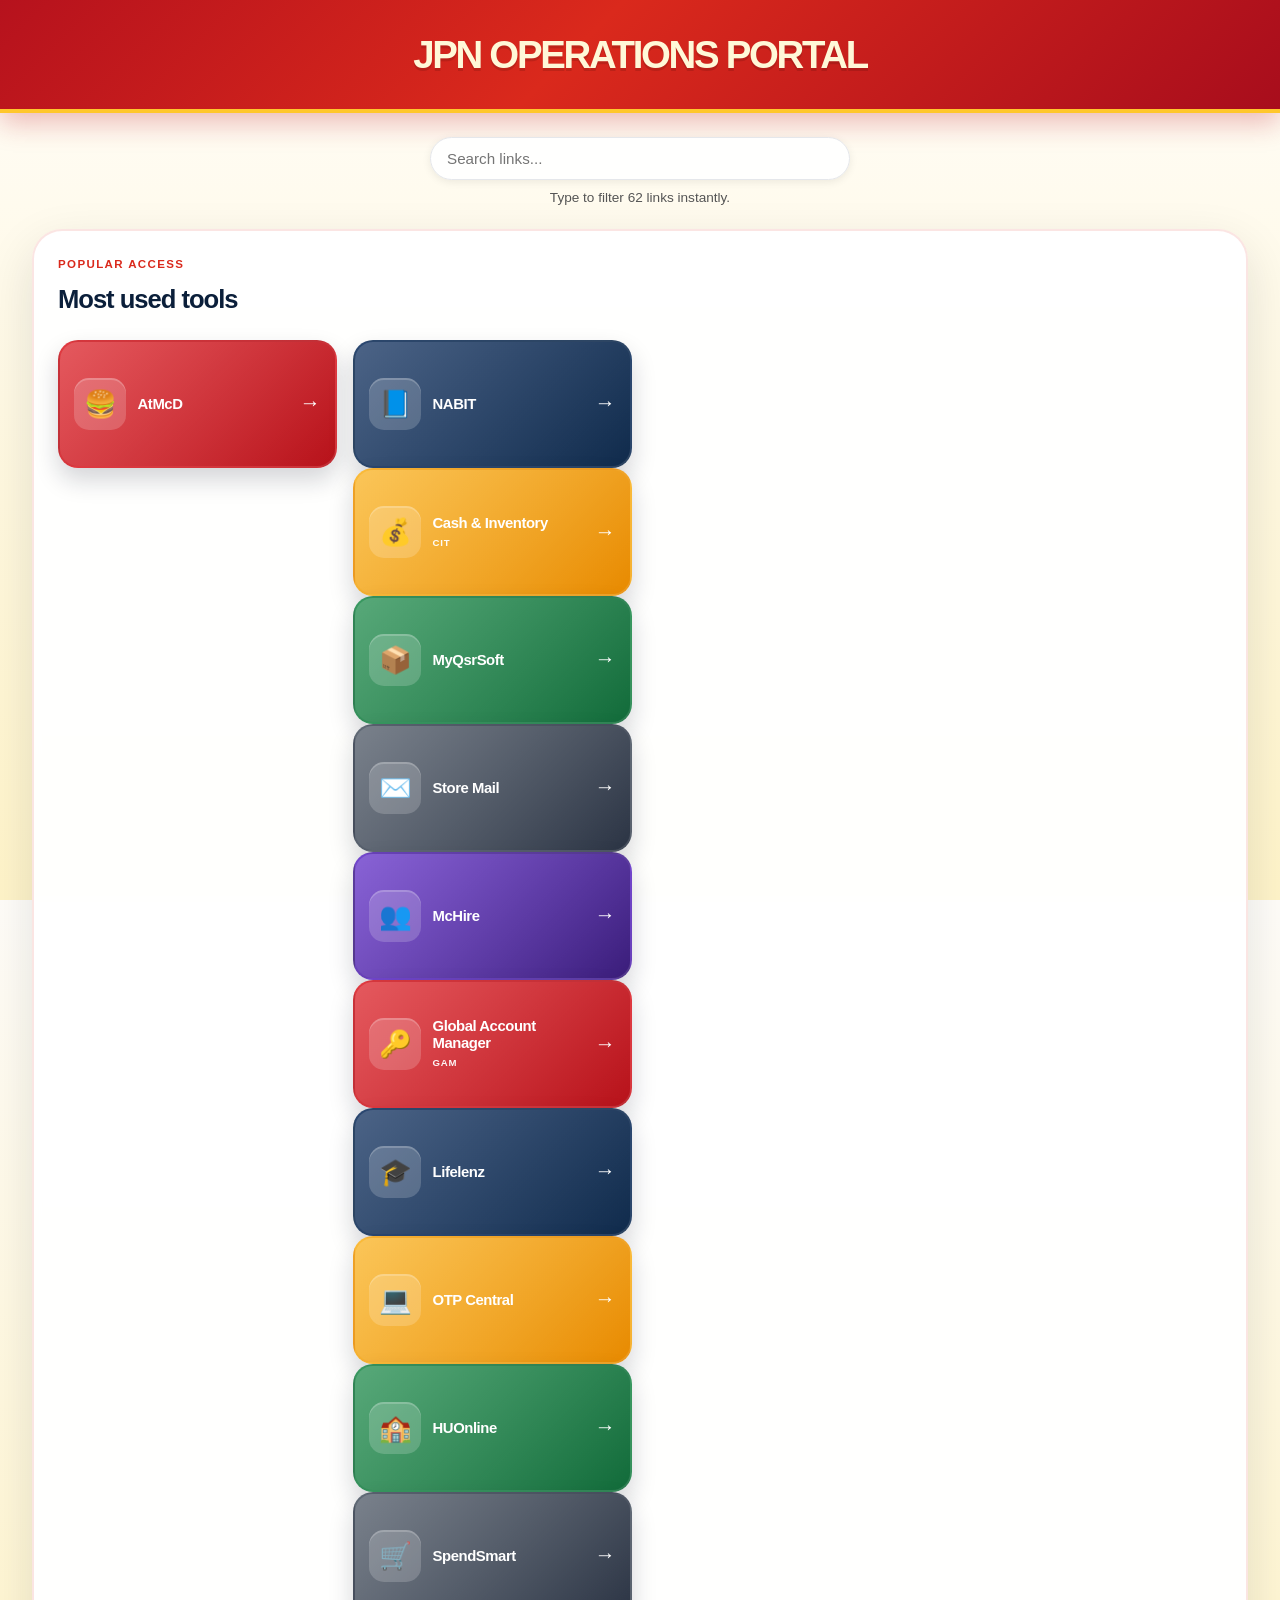
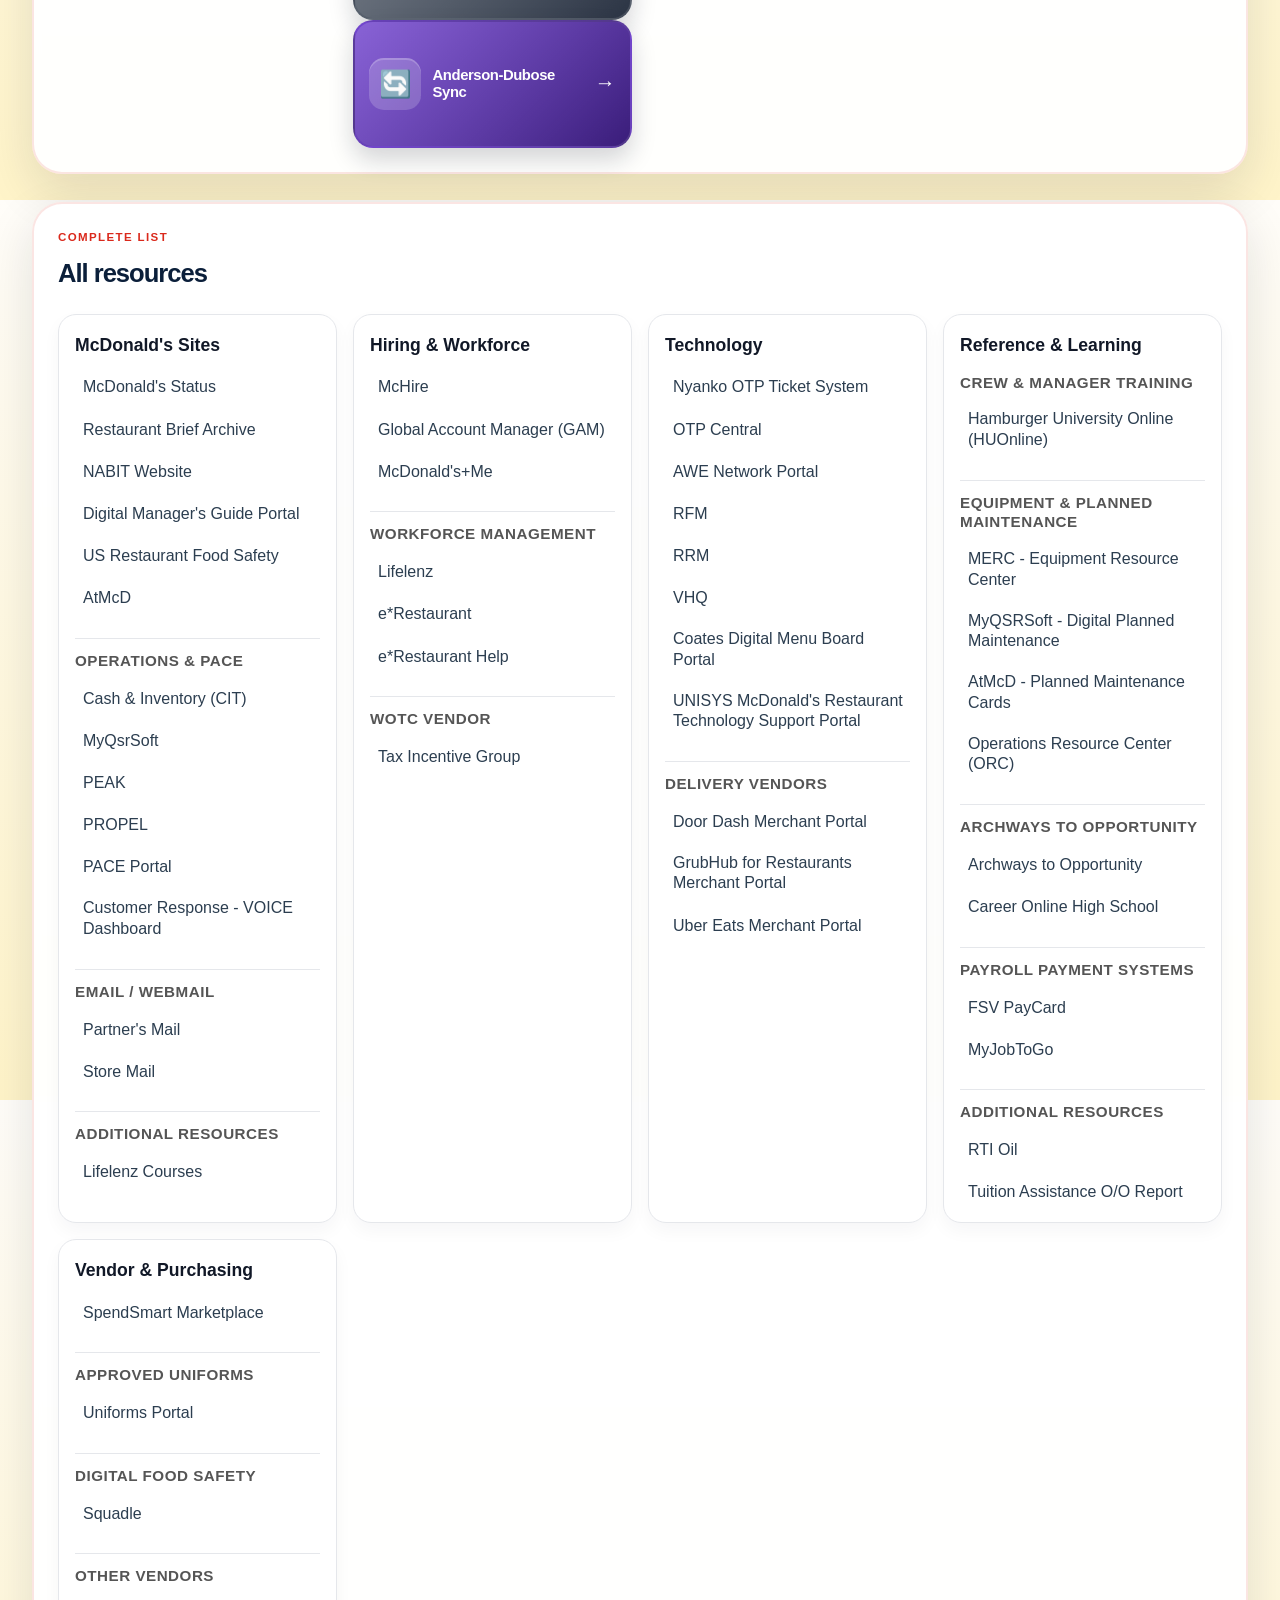
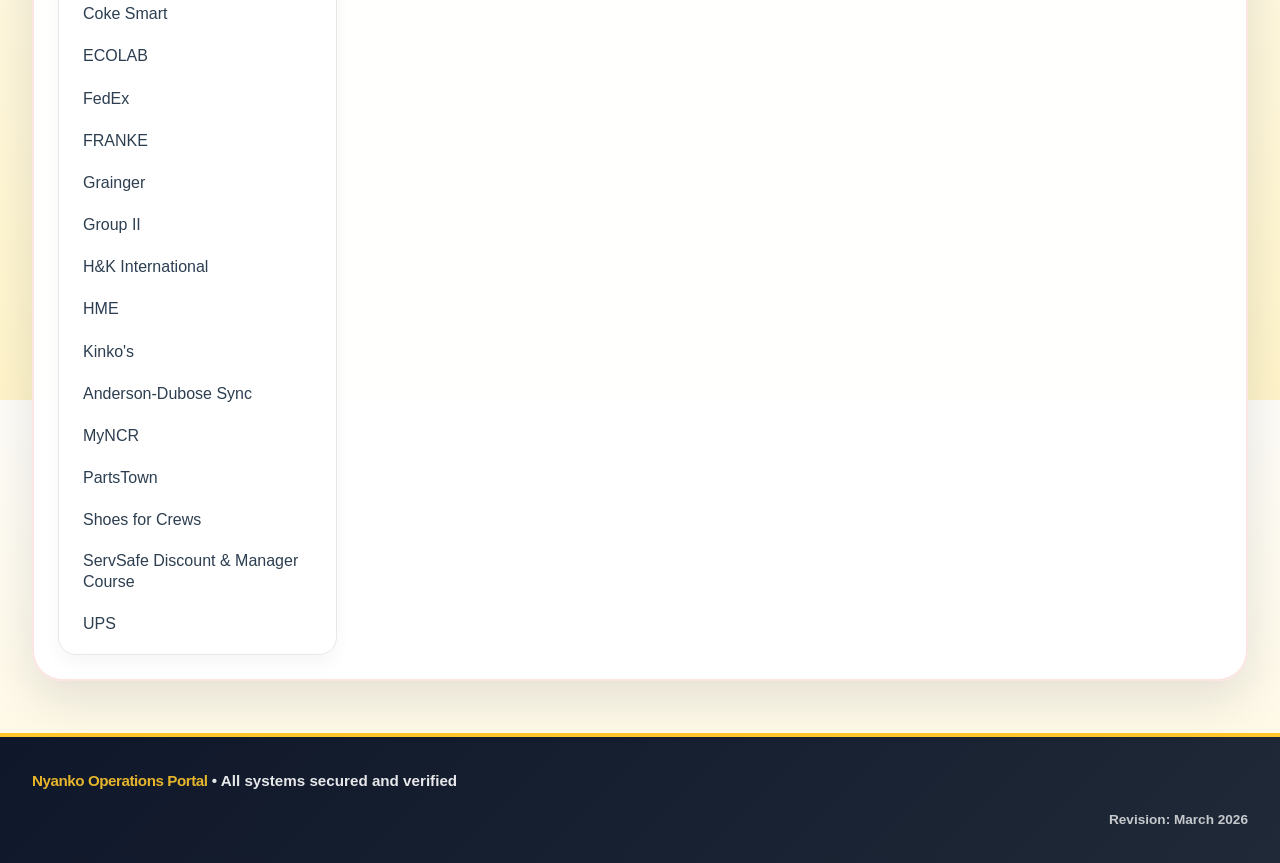
==== commit adba08d3: "Update index.html" ====
--- a/index.html
+++ b/index.html
@@ -182,23 +182,24 @@
 
 		.quick-links-grid {
 			display: grid;
-			grid-template-columns: repeat(auto-fit, minmax(210px, 1fr));
+			grid-template-columns: repeat(4, minmax(0, 1fr));
 			gap: 1rem;
+			align-items: stretch;
 		}
 
 		.quick-link {
 			display: flex;
 			align-items: center;
 			justify-content: space-between;
-			gap: 0.85rem;
-			min-height: 118px;
-			padding: 1rem 1.1rem;
-			border-radius: 22px;
+			gap: 0.7rem;
+			height: 128px;
+			padding: 0.85rem 0.9rem;
+			border-radius: 20px;
 			text-decoration: none;
 			color: #fff;
 			position: relative;
 			overflow: hidden;
-			box-shadow: 0 14px 28px rgba(15, 23, 42, 0.2);
+			box-shadow: 0 12px 24px rgba(15, 23, 42, 0.18);
 			transition: transform 0.2s ease, box-shadow 0.2s ease, filter 0.2s ease;
 			border: 2px solid rgba(255,255,255,0.12);
 		}
@@ -221,14 +222,15 @@
 			display: inline-flex;
 			align-items: center;
 			justify-content: center;
-			width: 56px;
-			height: 56px;
-			border-radius: 18px;
+			width: 52px;
+			height: 52px;
+			border-radius: 15px;
 			background: rgba(255, 255, 255, 0.18);
-			font-size: 1.9rem;
+			font-size: 1.65rem;
 			position: relative;
 			z-index: 1;
 			box-shadow: inset 0 2px 0 rgba(255,255,255,0.2);
+			flex-shrink: 0;
 		}
 
 		.quick-link .label {
@@ -238,28 +240,34 @@
 			position: relative;
 			z-index: 1;
 			flex: 1;
+			min-width: 0;
+			justify-content: center;
 		}
 
 		.quick-link .label strong {
-			font-size: 1.05rem;
-			line-height: 1.2;
+			font-size: 0.93rem;
+			line-height: 1.15;
 			font-weight: 900;
 			letter-spacing: -0.03em;
+			word-break: break-word;
 		}
 
 		.quick-link .label span {
-			font-size: 0.66rem;
-			letter-spacing: 0.1em;
+			font-size: 0.6rem;
+			letter-spacing: 0.08em;
 			text-transform: uppercase;
 			opacity: 0.95;
 			font-weight: 700;
+			white-space: nowrap;
 		}
 
 		.quick-link .arrow {
 			position: relative;
 			z-index: 1;
-			font-size: 1.6rem;
+			font-size: 1.3rem;
 			line-height: 1;
+			flex-shrink: 0;
+			align-self: center;
 		}
 
 		.quick-link-red { background: linear-gradient(135deg, #DB1F26 0%, #B7121A 100%); }
@@ -539,6 +547,12 @@
 		}
 
 		/* Responsive */
+		@media (max-width: 1024px) {
+			.quick-links-grid {
+				grid-template-columns: repeat(3, minmax(0, 1fr));
+			}
+		}
+
 		@media (max-width: 768px) {
 			header .container {
 				flex-direction: column;
@@ -554,6 +568,10 @@
 				padding: 1.5rem 1rem;
 			}
 
+			.quick-links-grid {
+				grid-template-columns: repeat(2, minmax(0, 1fr));
+			}
+
 			.page-title {
 				font-size: 1.5rem;
 			}
@@ -571,6 +589,12 @@
 
 			footer .revision-info {
 				text-align: center;
+			}
+		}
+
+		@media (max-width: 520px) {
+			.quick-links-grid {
+				grid-template-columns: 1fr;
 			}
 		}
 
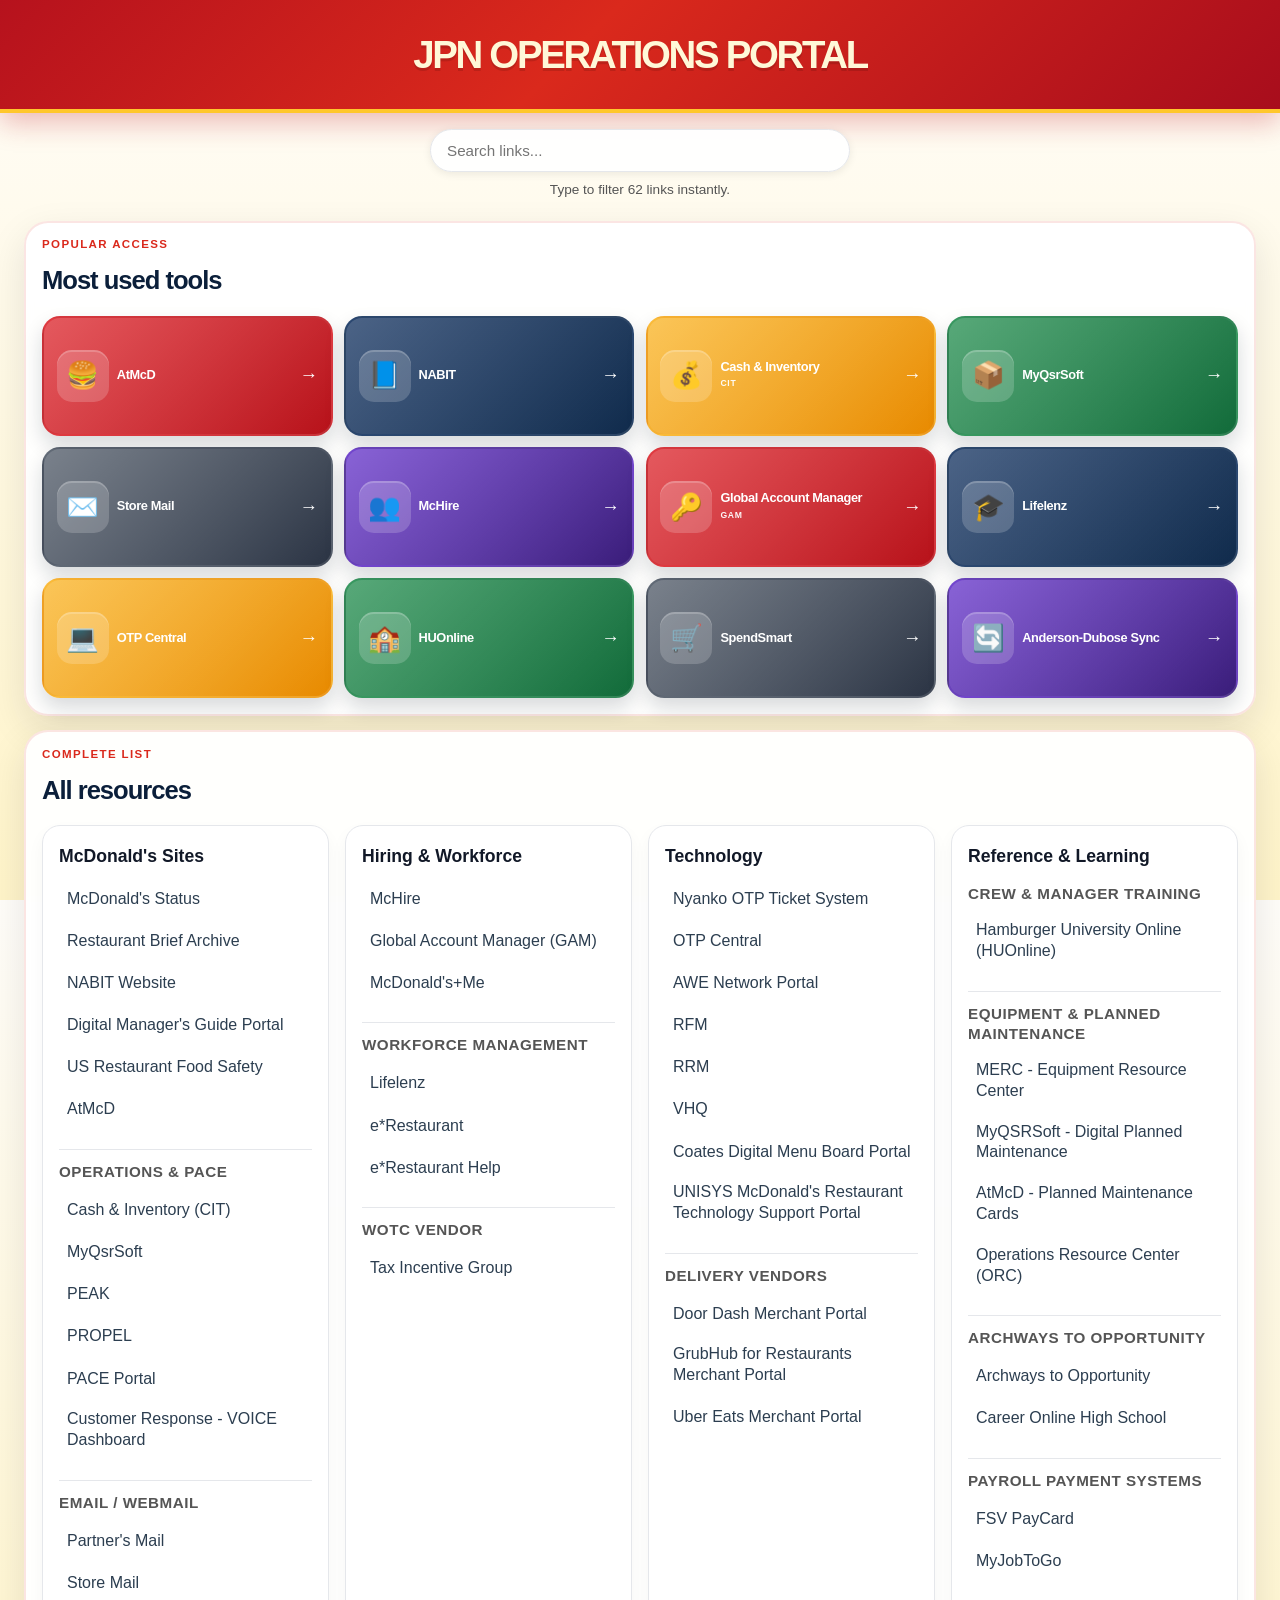
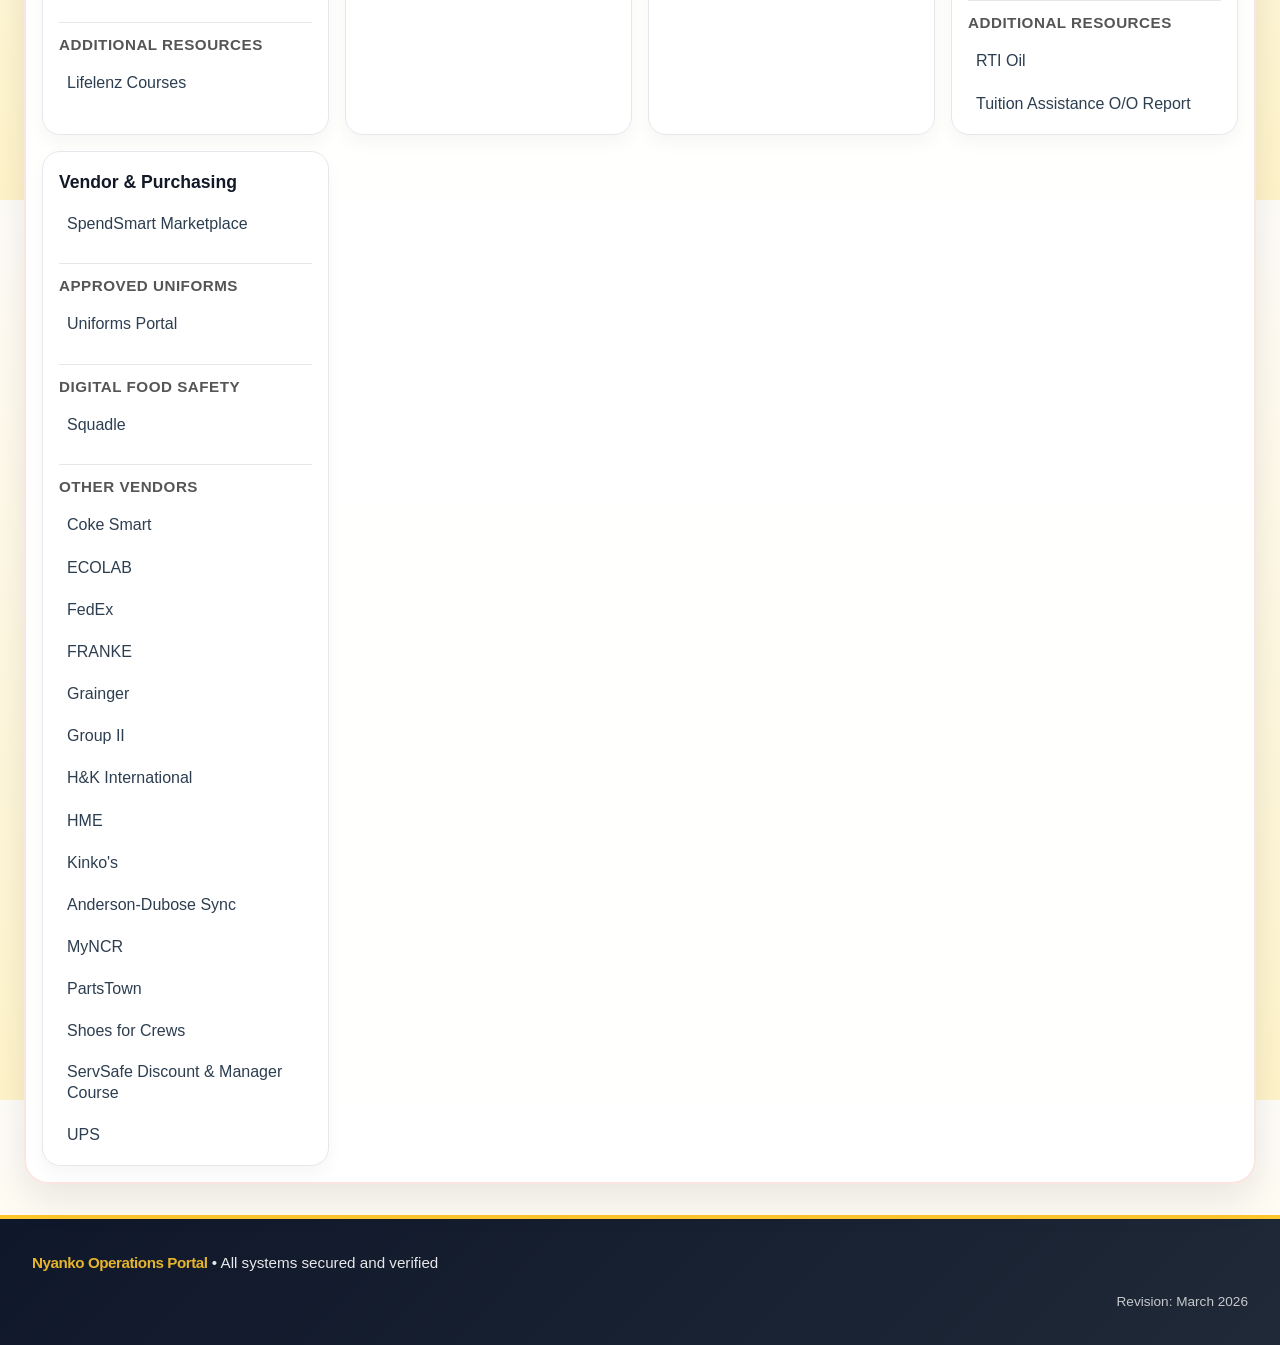
==== commit 6c495a08: "Added Quick Links to the index.html file for easy navigation to important sections of the website." ====
--- a/index.html
+++ b/index.html
@@ -83,11 +83,11 @@
 		/* Main Content */
 		main {
 			flex: 1;
-			padding: 1.5rem 2rem;
+			padding: 1rem 1.5rem 1rem;
 		}
 
 		.container {
-			max-width: 1400px;
+			max-width: 1280px;
 			margin: 0 auto;
 		}
 
@@ -148,10 +148,10 @@
 		.resource-list-panel {
 			background: rgba(255, 255, 255, 0.96);
 			border: 2px solid rgba(218, 41, 28, 0.12);
-			border-radius: 30px;
-			box-shadow: 0 18px 50px rgba(17, 24, 39, 0.12);
-			padding: 1.5rem;
-			margin-bottom: 1.75rem;
+			border-radius: 24px;
+			box-shadow: 0 14px 38px rgba(17, 24, 39, 0.1);
+			padding: 0.8rem 1rem 1rem;
+			margin-bottom: 0.9rem;
 			backdrop-filter: blur(4px);
 		}
 
@@ -160,7 +160,7 @@
 			justify-content: space-between;
 			align-items: end;
 			gap: 1rem;
-			margin-bottom: 1.25rem;
+			margin-bottom: 0.9rem;
 		}
 
 		.eyebrow {
@@ -183,7 +183,8 @@
 		.quick-links-grid {
 			display: grid;
 			grid-template-columns: repeat(4, minmax(0, 1fr));
-			gap: 1rem;
+			grid-auto-rows: minmax(120px, 1fr);
+			gap: 0.7rem;
 			align-items: stretch;
 		}
 
@@ -191,15 +192,15 @@
 			display: flex;
 			align-items: center;
 			justify-content: space-between;
-			gap: 0.7rem;
-			height: 128px;
-			padding: 0.85rem 0.9rem;
-			border-radius: 20px;
+			gap: 0.5rem;
+			min-height: 120px;
+			padding: 0.7rem 0.8rem;
+			border-radius: 18px;
 			text-decoration: none;
 			color: #fff;
 			position: relative;
 			overflow: hidden;
-			box-shadow: 0 12px 24px rgba(15, 23, 42, 0.18);
+			box-shadow: 0 10px 20px rgba(15, 23, 42, 0.16);
 			transition: transform 0.2s ease, box-shadow 0.2s ease, filter 0.2s ease;
 			border: 2px solid rgba(255,255,255,0.12);
 		}
@@ -245,15 +246,15 @@
 		}
 
 		.quick-link .label strong {
-			font-size: 0.93rem;
-			line-height: 1.15;
+			font-size: clamp(0.8rem, 0.95vw, 1.05rem);
+			line-height: 1.14;
 			font-weight: 900;
 			letter-spacing: -0.03em;
 			word-break: break-word;
 		}
 
 		.quick-link .label span {
-			font-size: 0.6rem;
+			font-size: 0.54rem;
 			letter-spacing: 0.08em;
 			text-transform: uppercase;
 			opacity: 0.95;
@@ -264,7 +265,7 @@
 		.quick-link .arrow {
 			position: relative;
 			z-index: 1;
-			font-size: 1.3rem;
+			font-size: 1.15rem;
 			line-height: 1;
 			flex-shrink: 0;
 			align-self: center;
@@ -550,6 +551,7 @@
 		@media (max-width: 1024px) {
 			.quick-links-grid {
 				grid-template-columns: repeat(3, minmax(0, 1fr));
+				grid-auto-rows: minmax(110px, 1fr);
 			}
 		}
 
@@ -565,11 +567,12 @@
 			}
 
 			main {
-				padding: 1.5rem 1rem;
+				padding: 0.9rem 0.8rem;
 			}
 
 			.quick-links-grid {
 				grid-template-columns: repeat(2, minmax(0, 1fr));
+				grid-auto-rows: minmax(100px, 1fr);
 			}
 
 			.page-title {
@@ -634,12 +637,12 @@
 				<div class="quick-links-grid">
 					<a class="quick-link quick-link-red" href="https://www.atmcd.com/" target="_blank" rel="noopener noreferrer">
 						<span class="icon">🍔</span>
-						<span class="label"><strong>AtMcD</span></span>
+						<span class="label"><strong>AtMcD</strong></span>
 						<span class="arrow">→</span>
 					</a>
 					<a class="quick-link quick-link-navy" href="https://www.atmcd.com/sites/us/operations/SitePage/167814/nabit-usa" target="_blank" rel="noopener noreferrer">
 						<span class="icon">📘</span>
-						<span class="label"><strong>NABIT</span></span>
+						<span class="label"><strong>NABIT</strong></span>
 						<span class="arrow">→</span>
 					</a>
 					<a class="quick-link quick-link-gold" href="https://prod.ebos.qsrsoft.com/" target="_blank" rel="noopener noreferrer">
@@ -649,17 +652,17 @@
 					</a>
 					<a class="quick-link quick-link-green" href="https://home.myqsrsoft.com/" target="_blank" rel="noopener noreferrer">
 						<span class="icon">📦</span>
-						<span class="label"><strong>MyQsrSoft</span></span>
+						<span class="label"><strong>MyQsrSoft</strong></span>
 						<span class="arrow">→</span>
 					</a>
 					<a class="quick-link quick-link-slate" href="https://mymail.mcd.com/" target="_blank" rel="noopener noreferrer">
 						<span class="icon">✉️</span>
-						<span class="label"><strong>Store Mail</span></span>
+						<span class="label"><strong>Store Mail</strong></span>
 						<span class="arrow">→</span>
 					</a>
 					<a class="quick-link quick-link-purple" href="https://mchire.com/signin" target="_blank" rel="noopener noreferrer">
 						<span class="icon">👥</span>
-						<span class="label"><strong>McHire</span></span>
+						<span class="label"><strong>McHire</strong></span>
 						<span class="arrow">→</span>
 					</a>
 					<a class="quick-link quick-link-red" href="http://account.mcd.com/" target="_blank" rel="noopener noreferrer">
@@ -669,27 +672,27 @@
 					</a>
 					<a class="quick-link quick-link-navy" href="https://admin.lifelenz.com/" target="_blank" rel="noopener noreferrer">
 						<span class="icon">🎓</span>
-						<span class="label"><strong>Lifelenz</span></span>
+						<span class="label"><strong>Lifelenz</strong></span>
 						<span class="arrow">→</span>
 					</a>
 					<a class="quick-link quick-link-gold" href="https://otpcentral.mcd.com/" target="_blank" rel="noopener noreferrer">
 						<span class="icon">💻</span>
-						<span class="label"><strong>OTP Central</span></span>
+						<span class="label"><strong>OTP Central</strong></span>
 						<span class="arrow">→</span>
 					</a>
 					<a class="quick-link quick-link-green" href="https://mcd.edcast.com/" target="_blank" rel="noopener noreferrer">
 						<span class="icon">🏫</span>
-						<span class="label"><strong>HUOnline</span></span>
+						<span class="label"><strong>HUOnline</strong></span>
 						<span class="arrow">→</span>
 					</a>
 					<a class="quick-link quick-link-slate" href="https://www.buyerquest.net/spendsmart" target="_blank" rel="noopener noreferrer">
 						<span class="icon">🛒</span>
-						<span class="label"><strong>SpendSmart</span></span>
+						<span class="label"><strong>SpendSmart</strong></span>
 						<span class="arrow">→</span>
 					</a>
 					<a class="quick-link quick-link-purple" href="https://martinbrower.my.site.com/Sync" target="_blank" rel="noopener noreferrer">
 						<span class="icon">🔄</span>
-						<span class="label"><strong>Anderson-Dubose Sync</span></span>
+						<span class="label"><strong>Anderson-Dubose Sync</strong></span>
 						<span class="arrow">→</span>
 					</a>
 				</div>
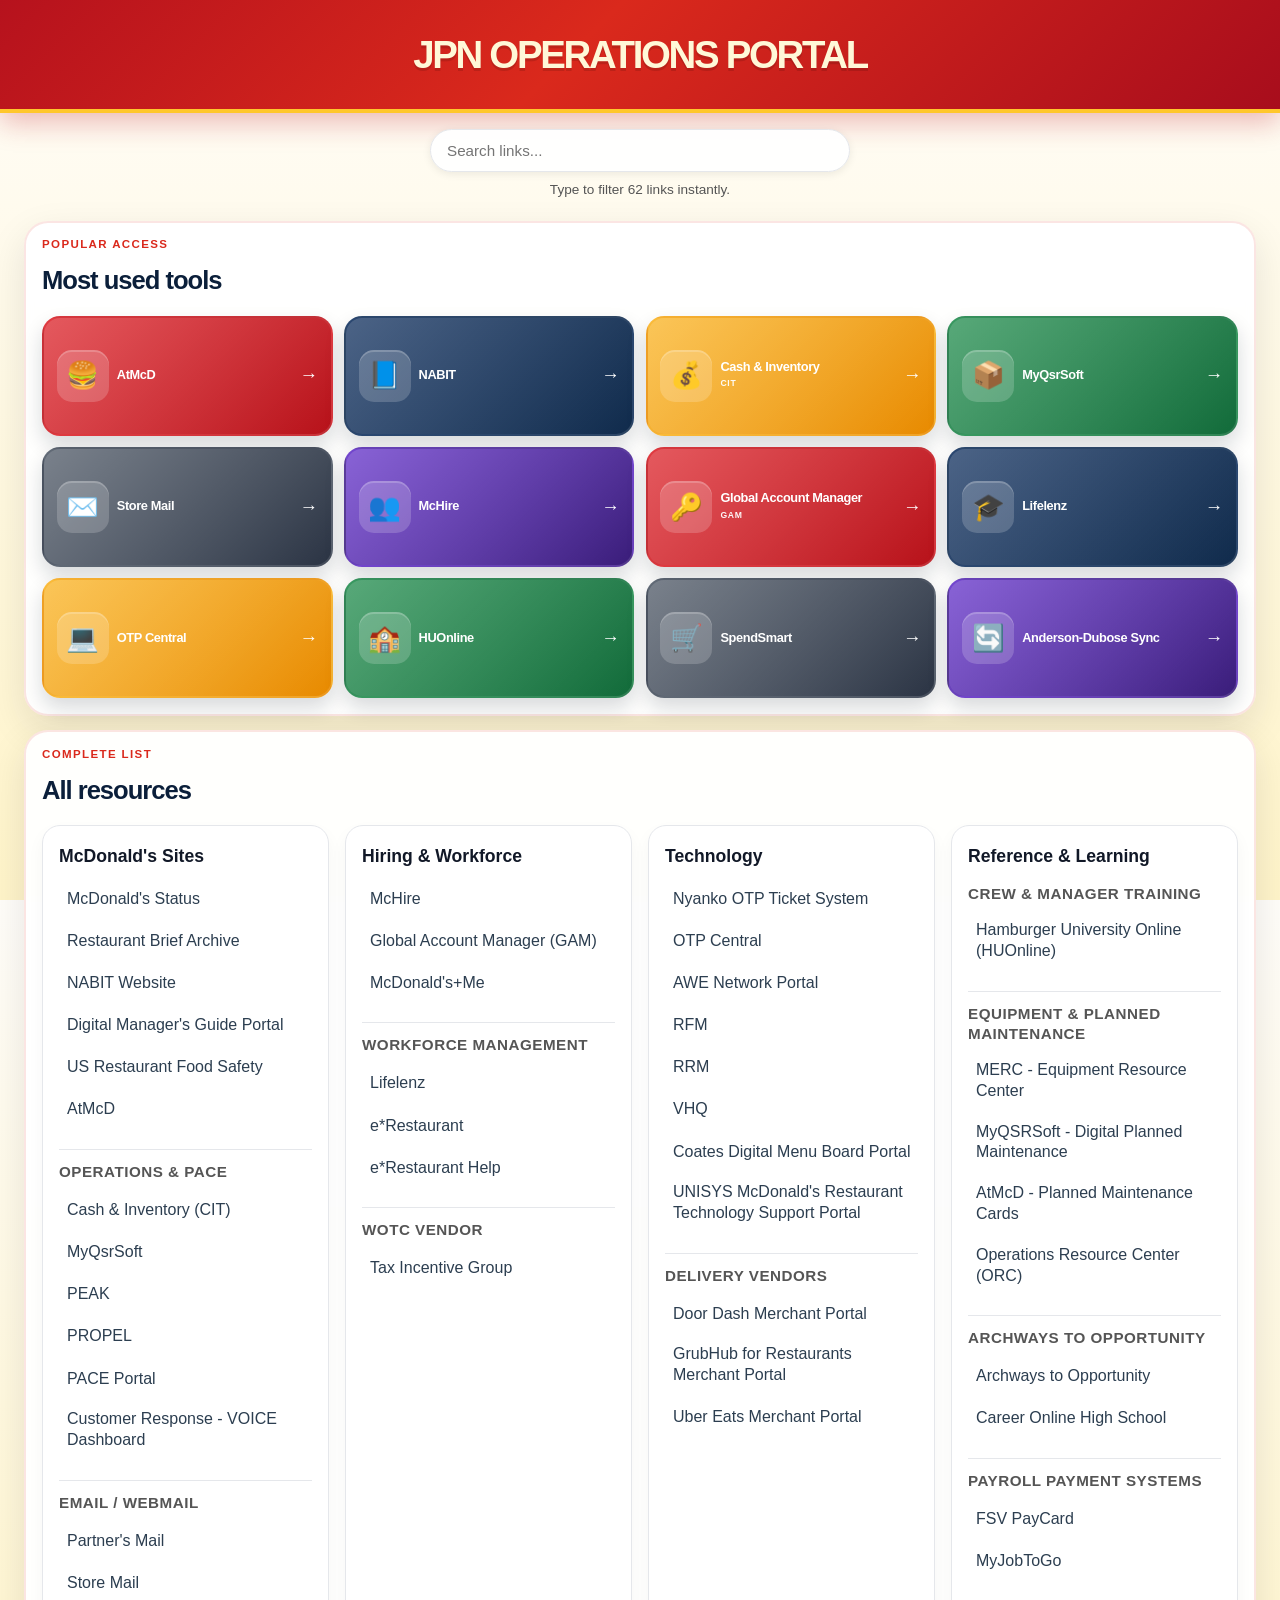
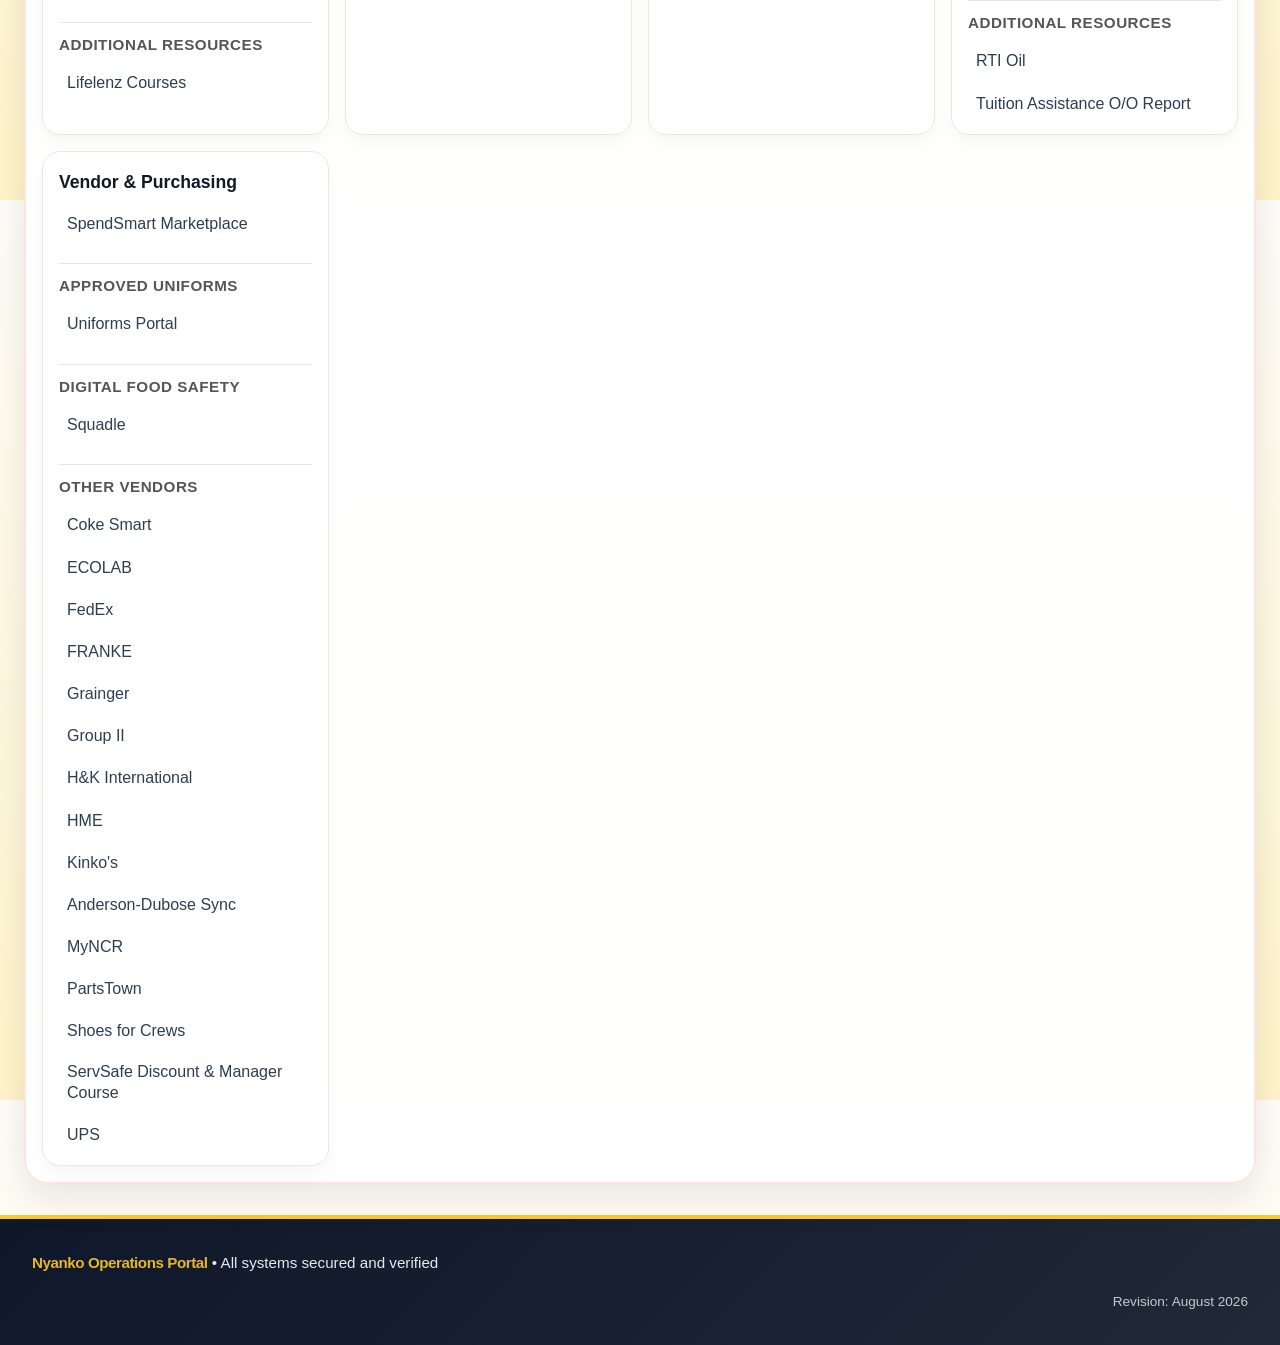
==== commit 8d2f6e56: "Update index.html" ====
--- a/index.html
+++ b/index.html
@@ -821,7 +821,7 @@
 			<p><span class="footer-brand">Nyanko Operations Portal</span> • All systems secured and verified</p>
 			<div class="footer-info">
 				<div></div>
-				<div class="revision-info">Revision: March 2026</div>
+				<div class="revision-info">Revision: August 2026</div>
 			</div>
 		</div>
 	</footer>
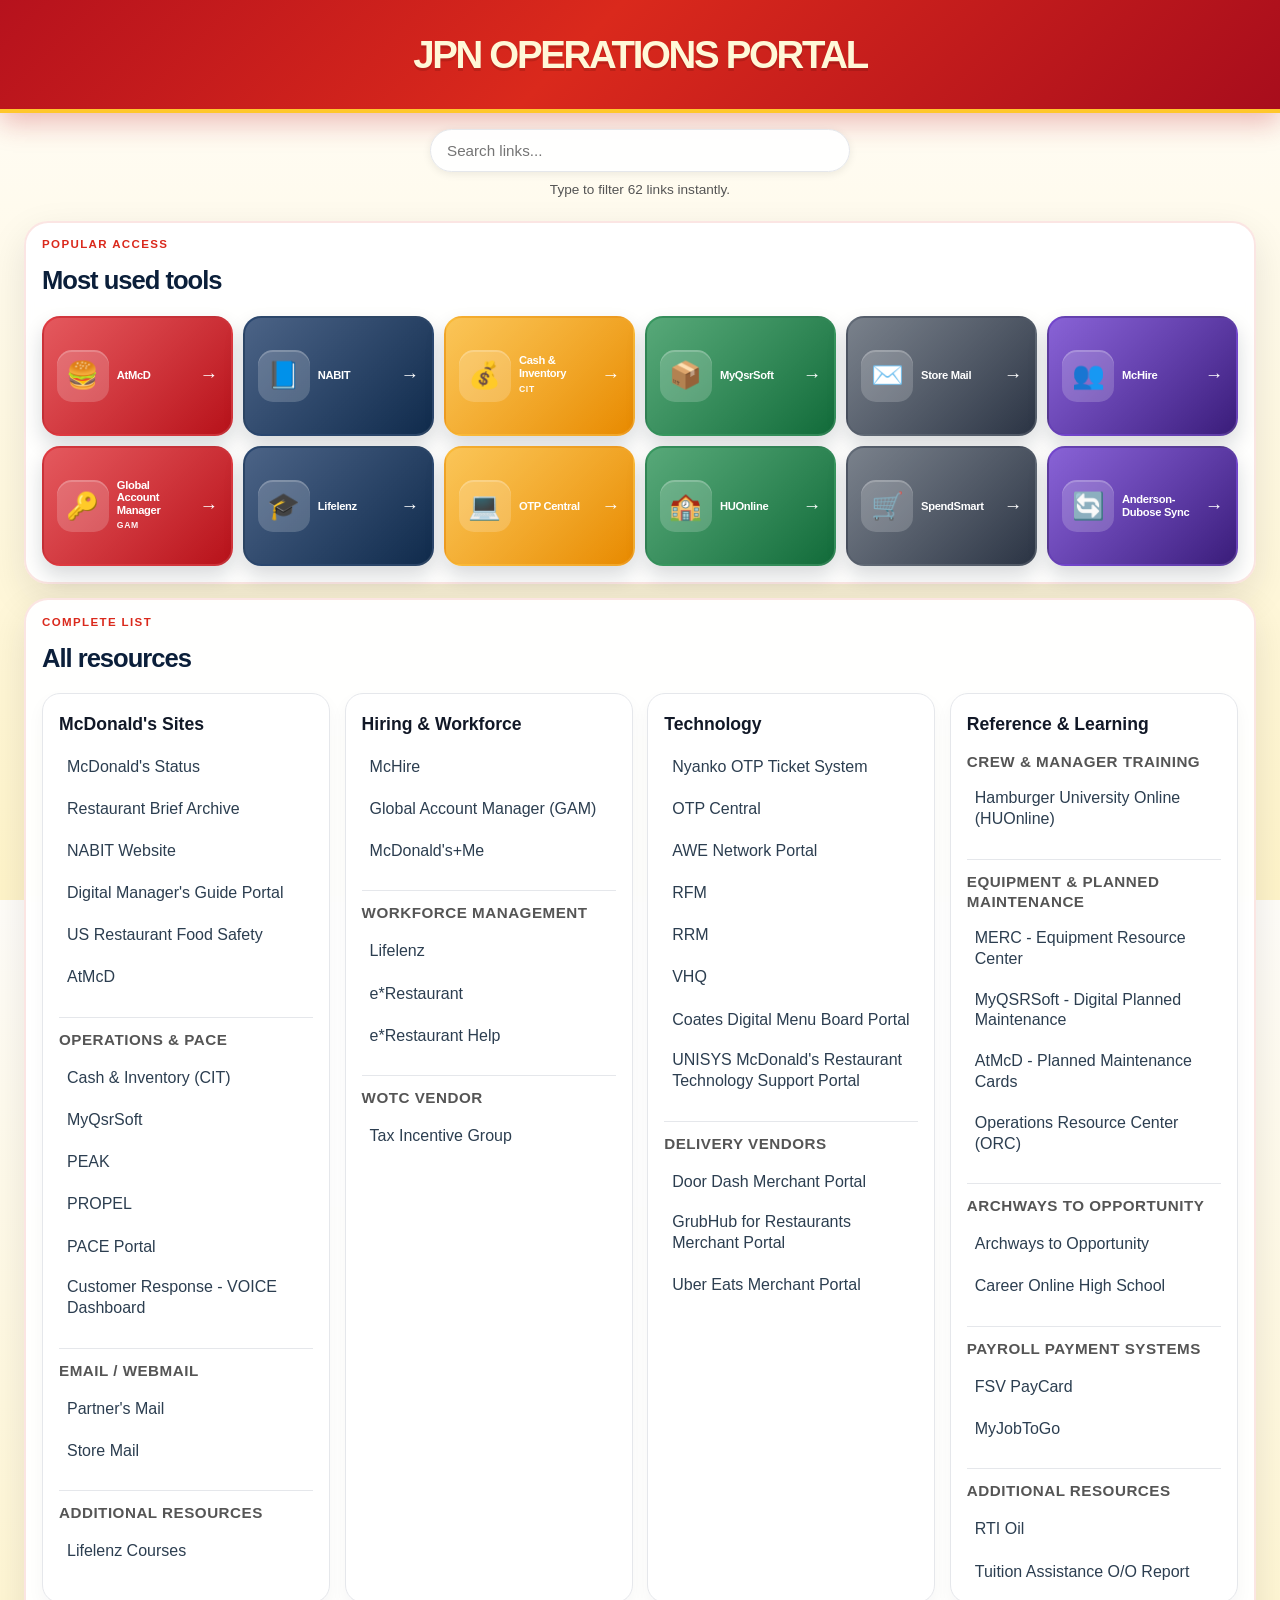
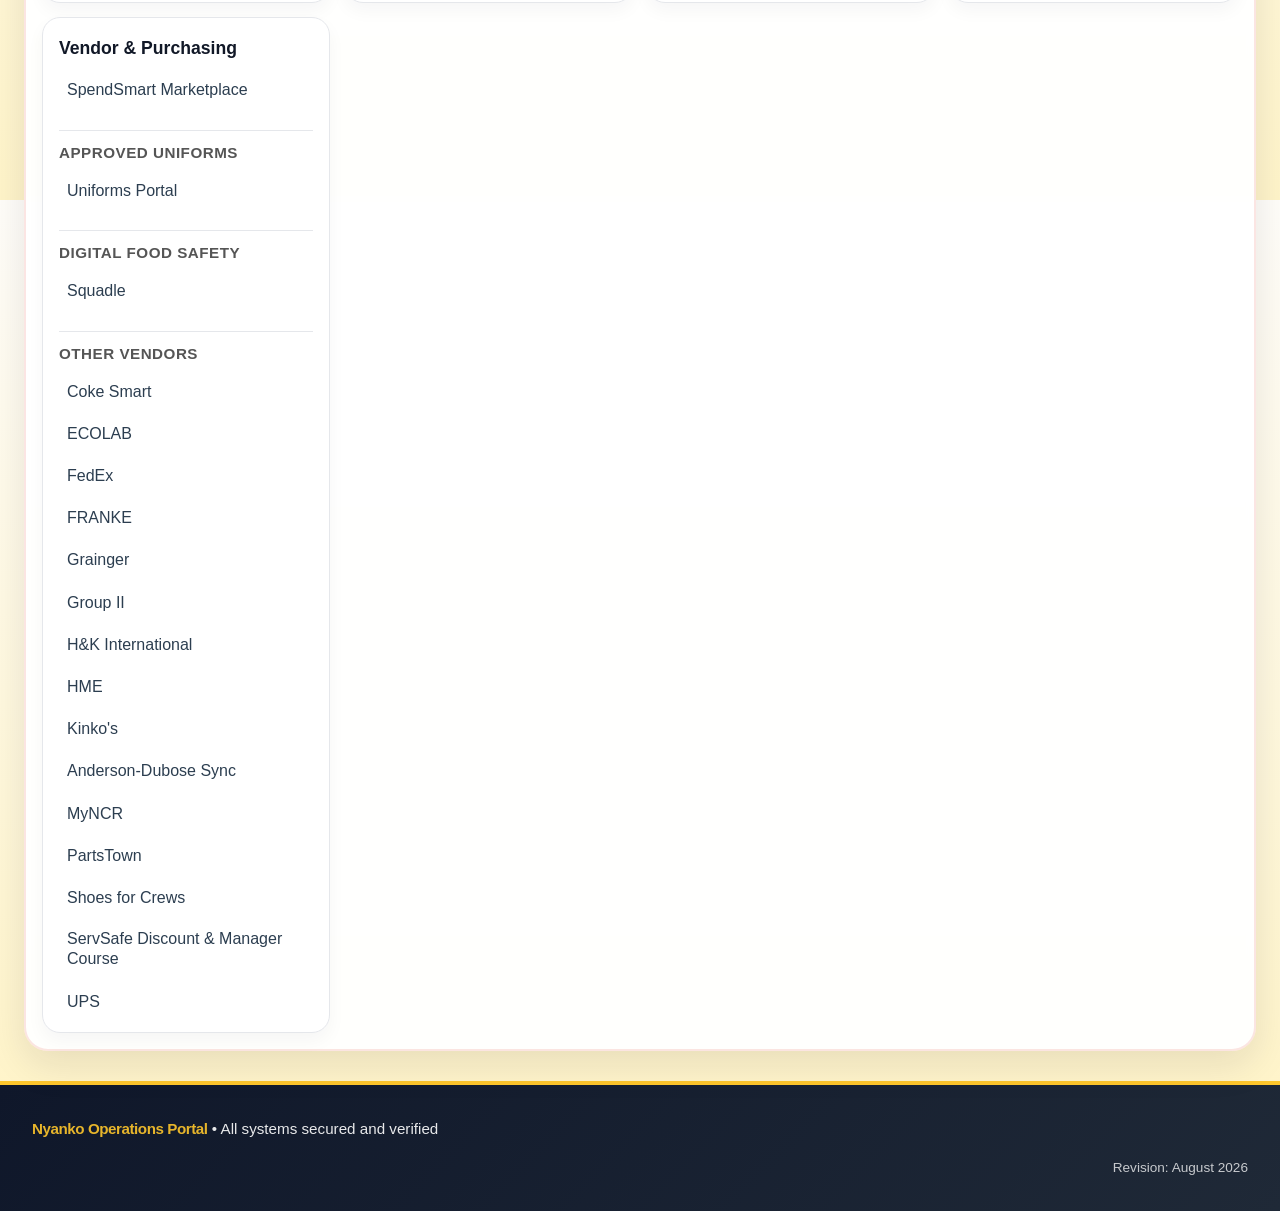
==== commit 73e9c8f2: "Update index.html" ====
--- a/index.html
+++ b/index.html
@@ -182,9 +182,9 @@
 
 		.quick-links-grid {
 			display: grid;
-			grid-template-columns: repeat(4, minmax(0, 1fr));
-			grid-auto-rows: minmax(120px, 1fr);
-			gap: 0.7rem;
+			grid-template-columns: repeat(6, minmax(0, 1fr));
+			grid-auto-rows: minmax(110px, 1fr);
+			gap: 0.65rem;
 			align-items: stretch;
 		}
 
@@ -246,8 +246,8 @@
 		}
 
 		.quick-link .label strong {
-			font-size: clamp(0.8rem, 0.95vw, 1.05rem);
-			line-height: 1.14;
+			font-size: clamp(0.7rem, 0.85vw, 0.95rem);
+			line-height: 1.12;
 			font-weight: 900;
 			letter-spacing: -0.03em;
 			word-break: break-word;
@@ -280,8 +280,8 @@
 
 		.resource-groups {
 			display: grid;
-			grid-template-columns: repeat(auto-fit, minmax(260px, 1fr));
-			gap: 1rem;
+			grid-template-columns: repeat(5, minmax(240px, 1fr));
+			gap: 0.9rem;
 		}
 
 		.resource-group {
@@ -548,10 +548,19 @@
 		}
 
 		/* Responsive */
+		@media (max-width: 1400px) {
+			.resource-groups {
+				grid-template-columns: repeat(4, minmax(240px, 1fr));
+			}
+		}
+
 		@media (max-width: 1024px) {
 			.quick-links-grid {
-				grid-template-columns: repeat(3, minmax(0, 1fr));
+				grid-template-columns: repeat(4, minmax(0, 1fr));
 				grid-auto-rows: minmax(110px, 1fr);
+			}
+			.resource-groups {
+				grid-template-columns: repeat(3, minmax(240px, 1fr));
 			}
 		}
 
@@ -571,8 +580,11 @@
 			}
 
 			.quick-links-grid {
-				grid-template-columns: repeat(2, minmax(0, 1fr));
+				grid-template-columns: repeat(3, minmax(0, 1fr));
 				grid-auto-rows: minmax(100px, 1fr);
+			}
+			.resource-groups {
+				grid-template-columns: repeat(2, minmax(240px, 1fr));
 			}
 
 			.page-title {
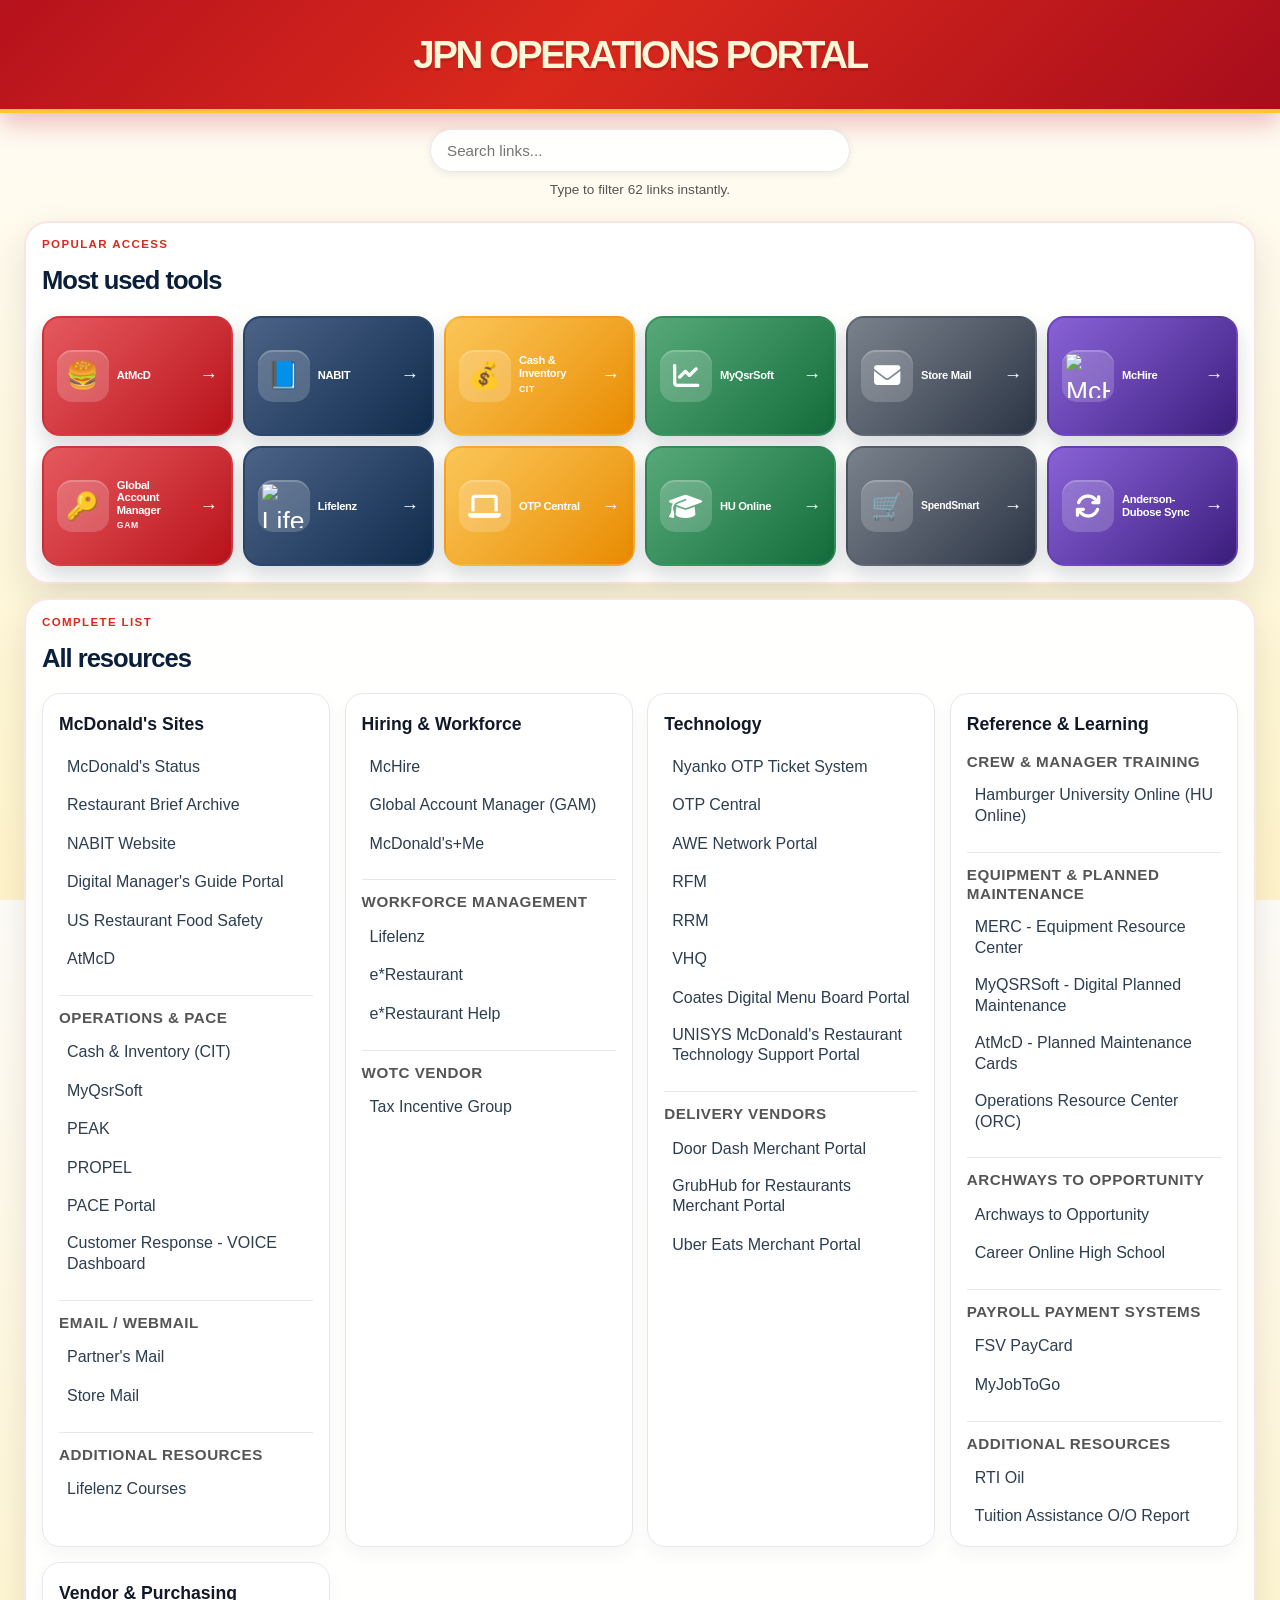
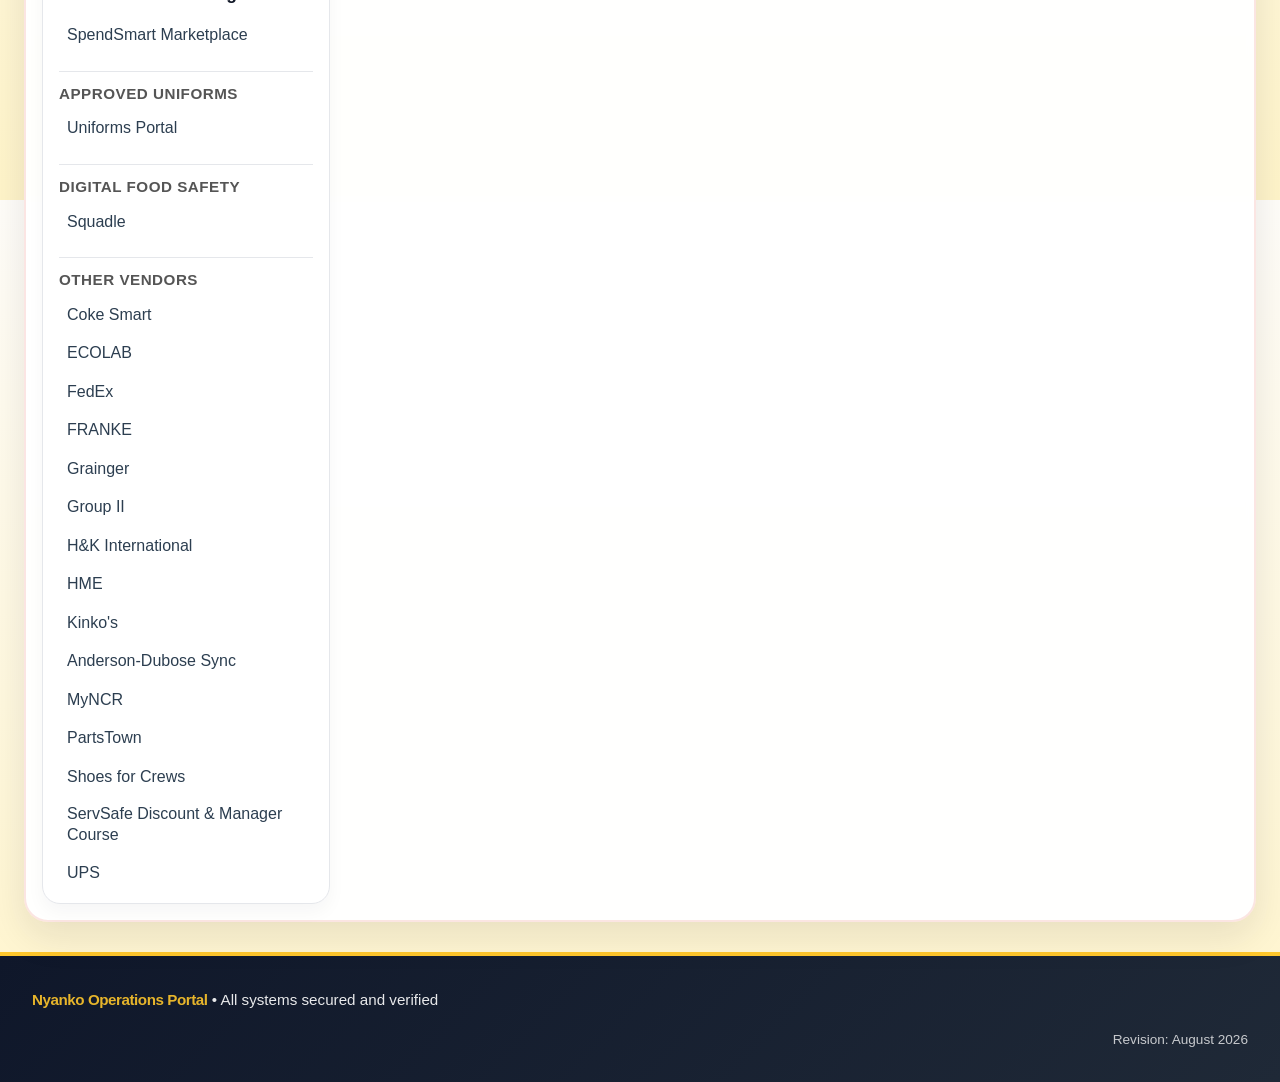
==== commit 4c4d8099: "Update index.html" ====
--- a/index.html
+++ b/index.html
@@ -4,6 +4,7 @@
 	<meta charset="UTF-8">
 	<meta name="viewport" content="width=device-width, initial-scale=1.0">
 	<title>Nyanko Operations Portal</title>
+	<link rel="stylesheet" href="https://cdnjs.cloudflare.com/ajax/libs/font-awesome/6.4.0/css/all.min.css">
 	<style>
 		* {
 			margin: 0;
@@ -232,6 +233,19 @@
 			z-index: 1;
 			box-shadow: inset 0 2px 0 rgba(255,255,255,0.2);
 			flex-shrink: 0;
+			overflow: hidden;
+			color: #fff;
+		}
+
+		.quick-link .icon img {
+			width: 100%;
+			height: 100%;
+			object-fit: contain;
+			padding: 4px;
+		}
+
+		.quick-link .icon i {
+			font-size: 1.65rem;
 		}
 
 		.quick-link .label {
@@ -253,6 +267,10 @@
 			word-break: break-word;
 		}
 
+		.quick-link .label.compact-label strong {
+			font-size: clamp(0.65rem, 0.75vw, 0.85rem);
+		}
+
 		.quick-link .label span {
 			font-size: 0.54rem;
 			letter-spacing: 0.08em;
@@ -307,7 +325,7 @@
 			list-style: none;
 			display: flex;
 			flex-direction: column;
-			gap: 0.45rem;
+			gap: 0.22rem;
 		}
 
 		.link-list li {
@@ -663,17 +681,17 @@
 						<span class="arrow">→</span>
 					</a>
 					<a class="quick-link quick-link-green" href="https://home.myqsrsoft.com/" target="_blank" rel="noopener noreferrer">
-						<span class="icon">📦</span>
+						<span class="icon"><i class="fas fa-chart-line"></i></span>
 						<span class="label"><strong>MyQsrSoft</strong></span>
 						<span class="arrow">→</span>
 					</a>
 					<a class="quick-link quick-link-slate" href="https://mymail.mcd.com/" target="_blank" rel="noopener noreferrer">
-						<span class="icon">✉️</span>
+						<span class="icon"><i class="fas fa-envelope"></i></span>
 						<span class="label"><strong>Store Mail</strong></span>
 						<span class="arrow">→</span>
 					</a>
 					<a class="quick-link quick-link-purple" href="https://mchire.com/signin" target="_blank" rel="noopener noreferrer">
-						<span class="icon">👥</span>
+						<span class="icon"><img src="https://cdn.mchire.com/img/McHire-Logo-login.svg" alt="McHire" style="width:100%;height:100%;object-fit:contain;"></span>
 						<span class="label"><strong>McHire</strong></span>
 						<span class="arrow">→</span>
 					</a>
@@ -683,27 +701,27 @@
 						<span class="arrow">→</span>
 					</a>
 					<a class="quick-link quick-link-navy" href="https://admin.lifelenz.com/" target="_blank" rel="noopener noreferrer">
-						<span class="icon">🎓</span>
+						<span class="icon"><img src="https://admin.lifelenz.com/resources/js/webuiNext/resources/images/ce3ab053d387f43d2745.svg" alt="LifeLenz" style="width:100%;height:100%;object-fit:contain;"></span>
 						<span class="label"><strong>Lifelenz</strong></span>
 						<span class="arrow">→</span>
 					</a>
 					<a class="quick-link quick-link-gold" href="https://otpcentral.mcd.com/" target="_blank" rel="noopener noreferrer">
-						<span class="icon">💻</span>
+						<span class="icon"><i class="fas fa-laptop"></i></span>
 						<span class="label"><strong>OTP Central</strong></span>
 						<span class="arrow">→</span>
 					</a>
 					<a class="quick-link quick-link-green" href="https://mcd.edcast.com/" target="_blank" rel="noopener noreferrer">
-						<span class="icon">🏫</span>
-						<span class="label"><strong>HUOnline</strong></span>
+						<span class="icon"><i class="fas fa-graduation-cap"></i></span>
+						<span class="label"><strong>HU Online</strong></span>
 						<span class="arrow">→</span>
 					</a>
 					<a class="quick-link quick-link-slate" href="https://www.buyerquest.net/spendsmart" target="_blank" rel="noopener noreferrer">
 						<span class="icon">🛒</span>
-						<span class="label"><strong>SpendSmart</strong></span>
+						<span class="label compact-label"><strong>SpendSmart</strong></span>
 						<span class="arrow">→</span>
 					</a>
 					<a class="quick-link quick-link-purple" href="https://martinbrower.my.site.com/Sync" target="_blank" rel="noopener noreferrer">
-						<span class="icon">🔄</span>
+						<span class="icon"><i class="fas fa-arrows-rotate"></i></span>
 						<span class="label"><strong>Anderson-Dubose Sync</strong></span>
 						<span class="arrow">→</span>
 					</a>
@@ -779,7 +797,7 @@
 						<h3>Reference &amp; Learning</h3>
 						<ul class="link-list">
 							<li class="link-category">Crew &amp; Manager Training</li>
-							<li><a href="https://mcd.edcast.com/" target="_blank" rel="noopener noreferrer">Hamburger University Online (HUOnline)</a></li>
+									<li><a href="https://mcd.edcast.com/" target="_blank" rel="noopener noreferrer">Hamburger University Online (HU Online)</a></li>
 							<li class="link-category">Equipment &amp; Planned Maintenance</li>
 							<li><a href="https://merc.partstown.com/" target="_blank" rel="noopener noreferrer">MERC - Equipment Resource Center</a></li>
 							<li><a href="https://v3.myqsrsoft.com/equipment/maintenance" target="_blank" rel="noopener noreferrer">MyQSRSoft - Digital Planned Maintenance</a></li>
